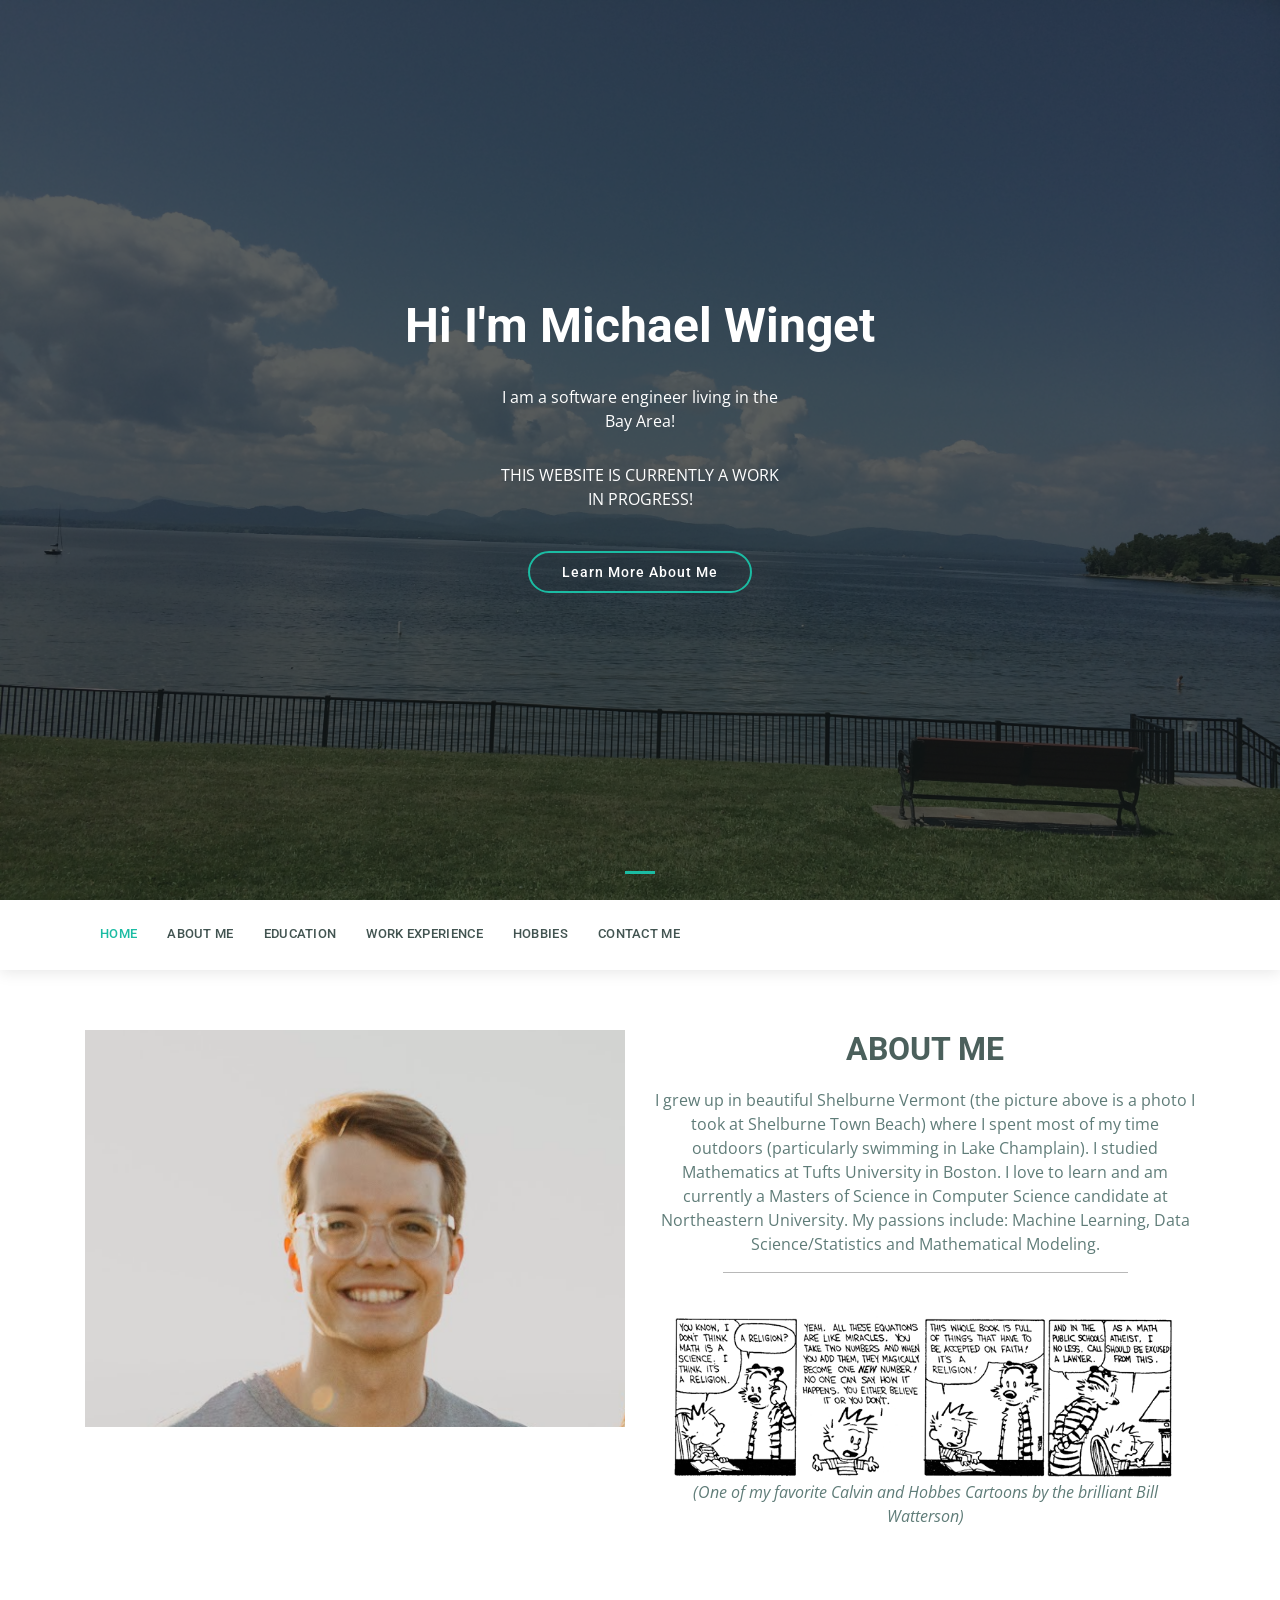
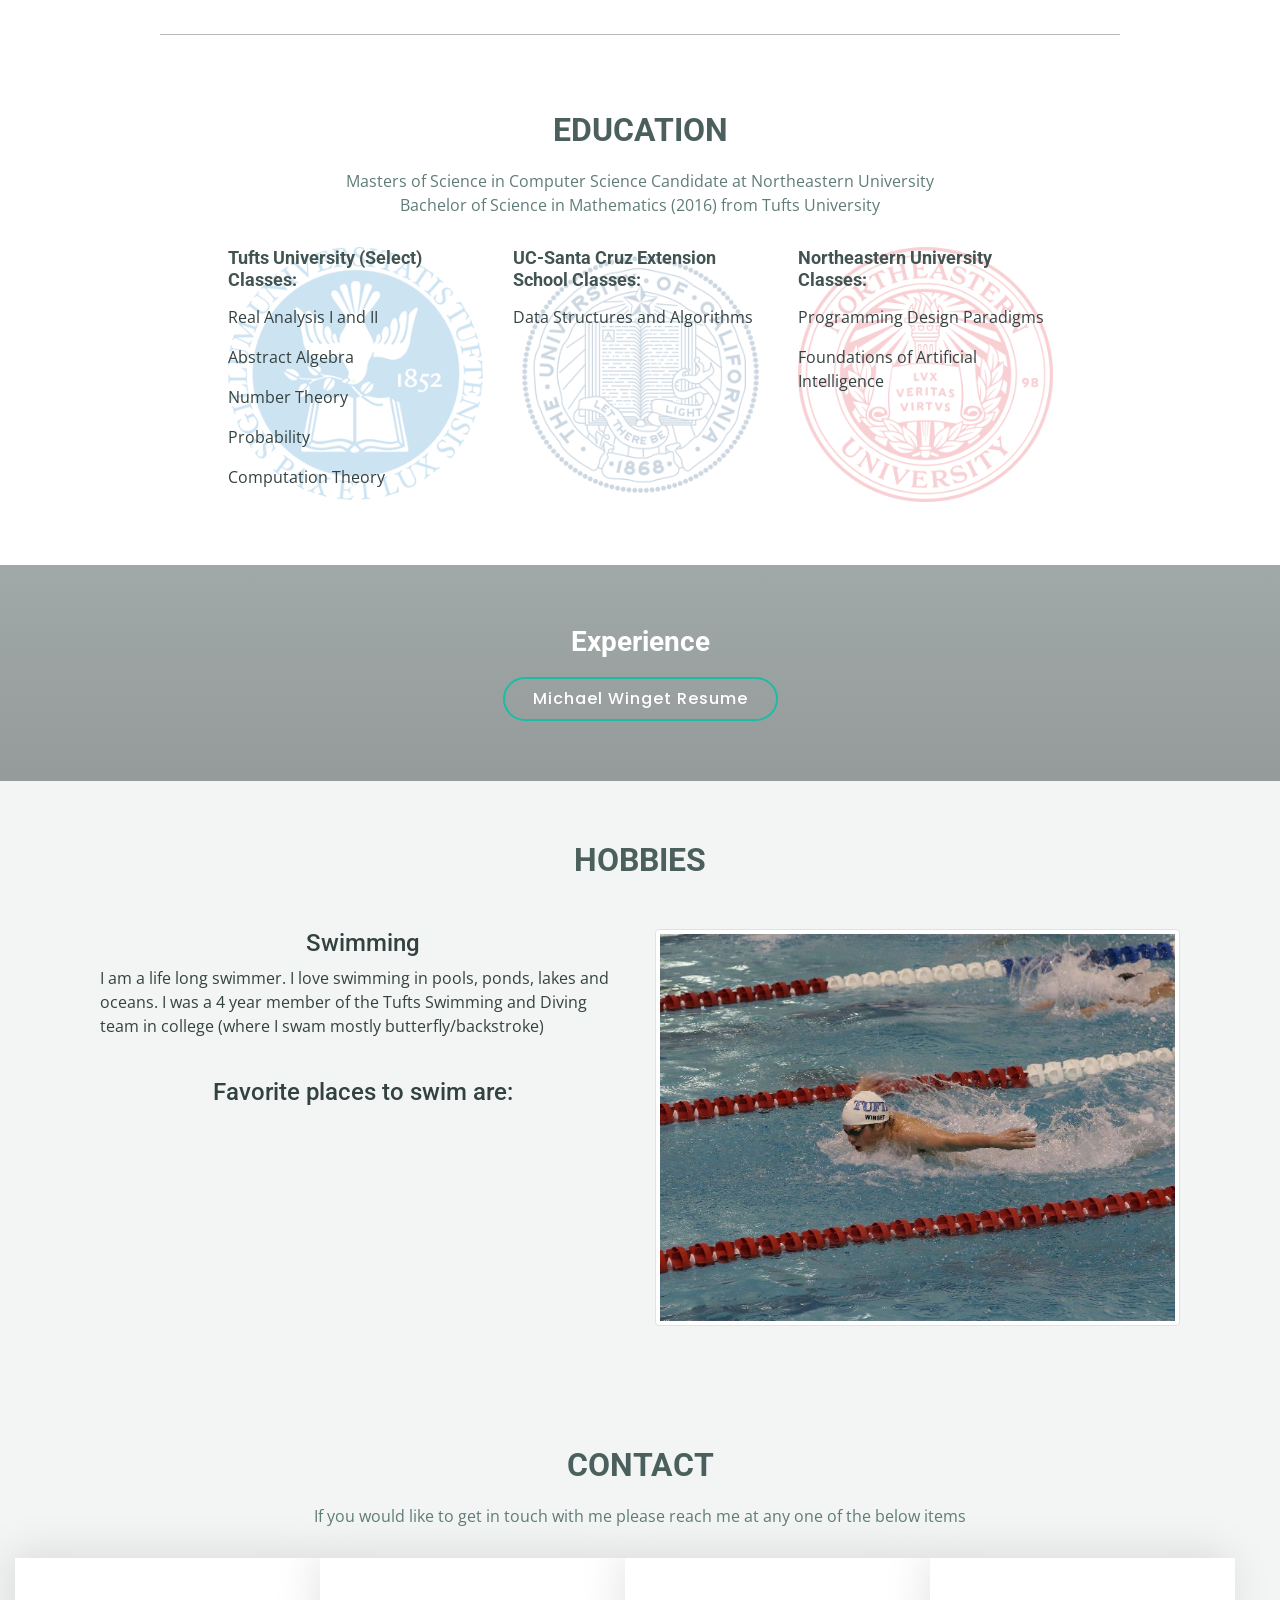
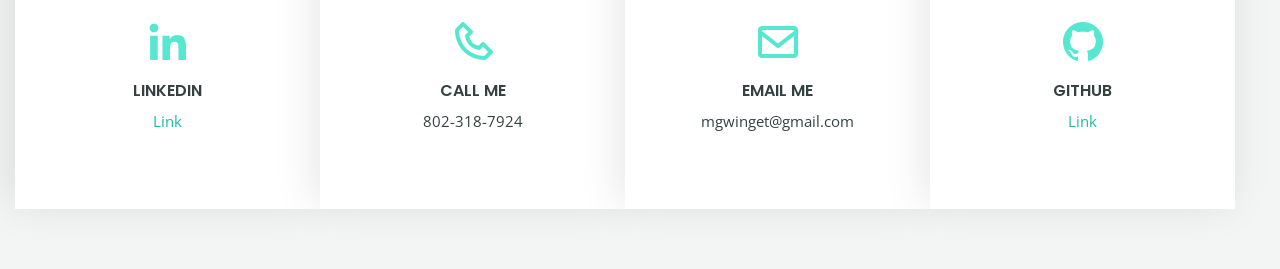
==== index.html @ 623bc8d6 "Updated the about me Deleted some skills and re-formatted" ====
<!DOCTYPE html>
<html lang="en">

<head>
  <meta charset="utf-8">
  <meta content="width=device-width, initial-scale=1.0" name="viewport">

  <title>Michael G Winget</title>
  <meta content="" name="descriptison">
  <meta content="" name="keywords">

  <!-- Favicons -->
  <link href="assets/img/favicon.png" rel="icon">
  <link href="assets/img/apple-touch-icon.png" rel="apple-touch-icon">

  <!-- Google Fonts -->
  <link href="https://fonts.googleapis.com/css?family=Open+Sans:300,300i,400,400i,600,600i,700,700i|Roboto:300,300i,400,400i,500,500i,700,700i|Poppins:300,300i,400,400i,500,500i,600,600i,700,700i" rel="stylesheet">

  <!-- Vendor CSS Files -->
  <link href="assets/vendor/bootstrap/css/bootstrap.min.css" rel="stylesheet">
  <link href="assets/vendor/icofont/icofont.min.css" rel="stylesheet">
  <link href="assets/vendor/boxicons/css/boxicons.min.css" rel="stylesheet">
  <link href="assets/vendor/animate.css/animate.min.css" rel="stylesheet">
  <link href="assets/vendor/owl.carousel/assets/owl.carousel.min.css" rel="stylesheet">
  <link href="assets/vendor/venobox/venobox.css" rel="stylesheet">

  <!-- Template Main CSS File -->
  <link href="assets/css/style.css" rel="stylesheet">

  <!-- =======================================================
  * Template Name: Shuffle - v2.2.0
  * Template URL: https://bootstrapmade.com/bootstrap-3-one-page-template-free-shuffle/
  * Author: BootstrapMade.com
  * License: https://bootstrapmade.com/license/
  ======================================================== -->
</head>

<body>

  <!-- ======= About Me Section ======= -->
  <section id="hero">
    <div class="hero-container">
      <div id="heroCarousel" class="carousel slide carousel-fade" data-ride="carousel">

        <ol class="carousel-indicators" id="hero-carousel-indicators"></ol>

        <div class="carousel-inner" role="listbox">

          <!-- Slide 1 -->
          <div class="carousel-item active">
            <div class="carousel-background"><img src="Photos/slide-1.jpeg" alt=""></div>
            <div class="carousel-container">
              <div class="carousel-content">
                <h2 class="animate__animated animate__fadeInDown">Hi I'm <span>Michael Winget</span></h2>
                <p class="animate__animated animate__fadeInUp">I am a software engineer living in the Bay Area!  </p>
                <p> THIS WEBSITE IS CURRENTLY A WORK IN PROGRESS!</p>
                <a href="#about" class="btn-get-started animate__animated animate__fadeInUp scrollto">Learn More About Me</a>
              </div>
            </div>
          </div>
        </div>

      </div>
    </div>
  </section><!-- End About Me section -->

  <!-- ======= Nav Bar Section ======= -->
  <header id="header">
    <div class="container d-flex">

      <nav class="nav-menu d-none d-lg-block">
        <ul>
          <li class="active"><a href="index.html">Home</a></li>
          <li><a href="#about">About Me</a></li>
          <li><a href="#services">Education</a></li>
          <li><a href="#experience">Work Experience</a></li> 
          <li><a href="#hobbies">Hobbies</a></li>
          <li><a href="#contact">Contact Me</a></li>

        </ul>
      </nav><!-- .nav-menu -->

    </div>
  </header><!-- End Header -->

  <main id="main">

    <!-- ======= About Us Section ======= -->
    <section id="about" class="about">
      <div class="container">

        <div class="row">
          
          <div class="col-lg-6">
            <img src="Photos/headshot.jpeg" class="img-fluid" alt="">
          </div>

          <div class="col-lg-6 section-title">
            <h2>About Me</h2>
            <p>I grew up in beautiful Shelburne Vermont (the picture above is a photo I took at Shelburne Town Beach) where I spent most of my time outdoors (particularly swimming in Lake Champlain).  I studied Mathematics at Tufts University in Boston. I love to learn and am currently a Masters of Science in Computer Science candidate at Northeastern University.  My passions include: Machine Learning, Data Science/Statistics and Mathematical Modeling. </p>

            <hr id="about-me-hr">
            <br>

            <div class="container" id="cartoon-math">
              <img src="Photos/Math-Cartoon.png" class="img-fluid" alt="">
              <p><i>(One of my favorite Calvin and Hobbes Cartoons by the brilliant Bill Watterson)</i></p>
            </div>

          </div>


        </div>

    </section><!-- End About Us Section -->

    <hr>

    <!-- ======= Education Section ======= -->
    <section id="services" class="services">
      <div class="container">

        <div class="section-title">
          <h2>Education</h2>
          <p>Masters of Science in Computer Science Candidate at Northeastern University</p>
          <p>Bachelor of Science in Mathematics (2016) from Tufts University</p>
        </div>

        <div class="row justify-content-center">

          <div class="col-md-6 col-lg-3 d-flex align-items-stretch mb-5 mb-lg-0">
            <div class="icon-box-tufts" >
              <div class= "icon-box-background-tufts"></div>
              <h4 class="title"><a href="">Tufts University (Select) Classes: </a></h4>
              <p class="tufts-class">Real Analysis I and II</p>
              <p class="tufts-class">Abstract Algebra</p>
              <p class="tufts-class">Number Theory</p>
              <p class="tufts-class">Probability</p>
              <p class="tufts-class">Computation Theory</p>
            </div>
          </div>

          <div class="col-md-6 col-lg-3 d-flex align-items-stretch mb-5 mb-lg-0">
            <div class="icon-box-ucsc">
                <div class= "icon-box-background-ucsc"></div>
                  <h4 class="title"><a href="">UC-Santa Cruz Extension School Classes: </a></h4>
                  <p class="NE-class">Data Structures and Algorithms</p>
              </div>
          </div>

          <div class="col-md-6 col-lg-3 d-flex align-items-stretch mb-5 mb-lg-0">
              <div class="icon-box-ne">
                  <div class= "icon-box-background-ne"></div>
                  <h4 class="title"><a href="">Northeastern University Classes: </a></h4>
                  <p class="NE-class"> Programming Design Paradigms </p>
                  <p class="NE-class"> Foundations of Artificial Intelligence </p>
              </div>
          </div>

        </div>

      </div>
    </section><!-- End Our Services Section -->

    <!-- ======= Work Section ======= -->
    <section class="cta" id="experience">
      <div class="container">

        <div class="text-center">
          <h3>Experience</h3>
          <a class="cta-btn" href="Michael Winget Resume June 2020.pdf" target="_blank"> Michael Winget Resume </a>
        </div>

      </div>
    </section><!-- End Cta Section -->

    <!-- ======= Hobbies Section Section ======= -->
    <section id="hobbies" class="hobbies section-bg">
      <div class="container">
        <div class="section-title">
          <h2>Hobbies</h2>
        </div>
        <div class="container">
          <div class="row">
              <div class="col-lg-6 info d-flex flex-column align-items-center">
                <h4>Swimming</h4>
                <p>I am a life long swimmer. I love swimming in pools, ponds, lakes and oceans.  I was a 4 year member of the Tufts Swimming and Diving team in college (where I swam mostly butterfly/backstroke)</p>

                <br>

                <h4>Favorite places to swim are: </h4>
                <div class="row" id="swim-locations">
                  
                </div>


              </div>
              <div class="col-lg-6 info d-flex flex-column align-items-center">
                <img src="Photos/Swimming-Photo.jpeg" class="img-thumbnail" id="swim-shot">
              </div>
          </div>    
         
          
        </div>
        
      </div>
      

    </section>

  

    <!-- ======= End Hobbies Section Section ======= -->


    <!-- ======= Contact Us Section ======= -->
    <section id="contact" class="contact section-bg">

      <div class="container">
        <div class="section-title">
          <h2>Contact</h2>
          <p>If you would like to get in touch with me please reach me at any one of the below items</p>
        </div>
      </div>

      <div class="container-fluid">

        <div class="row" >

          <div class="col-lg-6 d-flex align-items-center infos ">

              <div class="col-lg-6 info d-flex flex-column align-items-center">
                <i class="bx bxl-linkedin"></i>
                <h4>LinkedIn</h4>
                <p><a href="https://www.linkedin.com/in/michael-winget-020380155/" target="_blank">Link</a></p>
              </div>

              <div class="col-lg-6 info info-bg d-flex flex-column align-items-center">
                <i class="bx bx-phone"></i>
                <h4>Call Me</h4>
                <p>802-318-7924</p>
              </div>

              <div class="col-lg-6 info info-bg d-flex flex-column align-items-center">
                <i class="bx bx-envelope"></i>
                <h4>Email Me</h4>
                <p>mgwinget@gmail.com</p>
              </div>

              <div class="col-lg-6 info info-bg d-flex flex-column align-items-center">
                <i class="bx bxl-github"></i>
                <h4>Github</h4>
                <p><a href="https://github.com/mgwinget" target="_blank">Link</a></p>
              </div>

          </div>

        </div>

      </div>
    </section><!-- End Contact Us Section -->

  </main><!-- End #main -->


  <a href="#" class="back-to-top"><i class="icofont-simple-up"></i></a>

  <!-- Vendor JS Files -->
  <script src="assets/vendor/jquery/jquery.min.js"></script>
  <script src="assets/vendor/bootstrap/js/bootstrap.bundle.min.js"></script>
  <script src="assets/vendor/jquery.easing/jquery.easing.min.js"></script>
  <script src="assets/vendor/php-email-form/validate.js"></script>
  <script src="assets/vendor/jquery-sticky/jquery.sticky.js"></script>
  <script src="assets/vendor/waypoints/jquery.waypoints.min.js"></script>
  <script src="assets/vendor/counterup/counterup.min.js"></script>
  <script src="assets/vendor/isotope-layout/isotope.pkgd.min.js"></script>
  <script src="assets/vendor/owl.carousel/owl.carousel.min.js"></script>
  <script src="assets/vendor/venobox/venobox.min.js"></script>

  <!-- Template Main JS File -->
  <script src="assets/js/main.js"></script>

</body>

</html>
---- assets/css/style.css ----
/**
* Template Name: Shuffle - v2.2.0
* Template URL: https://bootstrapmade.com/bootstrap-3-one-page-template-free-shuffle/
* Author: BootstrapMade.com
* License: https://bootstrapmade.com/license/
*/

/*--------------------------------------------------------------
# General
--------------------------------------------------------------*/
body {
  font-family: "Open Sans", sans-serif;
  color: #334240;
}

a {
  color: #1bbca3;
}

a:hover {
  color: #2ae0c4;
  text-decoration: none;
}

h1, h2, h3, h4, h5, h6 {
  font-family: "Roboto", sans-serif;
}

hr{
  background: grey;
  width: 75%;
  opacity: .5;
}

.java-skill{
  word-break: break-all;
  white-space: normal;
}

/*--------------------------------------------------------------
# Back to top button
--------------------------------------------------------------*/
.back-to-top {
  position: fixed;
  display: none;
  width: 40px;
  height: 40px;
  border-radius: 3px;
  right: 15px;
  bottom: 15px;
  background: #1bbca3;
  color: #fff;
  transition: display 0.5s ease-in-out;
  z-index: 99999;
}

.back-to-top i {
  font-size: 24px;
  position: absolute;
  top: 8px;
  left: 8px;
}

.back-to-top:hover {
  color: #fff;
  background: #21dfc2;
  transition: background 0.2s ease-in-out;
}

/*--------------------------------------------------------------
# Header
--------------------------------------------------------------*/
#header {
  height: 70px;
  transition: all 0.5s;
  z-index: 997;
  transition: all 0.5s;
  padding: 10px 0;
  background: #fff;
  box-shadow: 0px 2px 15px rgba(0, 0, 0, 0.1);
}

#header .logo h1 {
  font-size: 28px;
  margin: 0;
  padding: 10px 0;
  line-height: 1;
  font-weight: 400;
}

#header .logo h1 a, #header .logo h1 a:hover {
  color: #425451;
  text-decoration: none;
  font-family: "Poppins", sans-serif;
  font-weight: 600;
}

#header .logo img {
  padding: 0;
  margin: 0;
  max-height: 40px;
}

/*--------------------------------------------------------------
# Navigation Menu
--------------------------------------------------------------*/
/* Desktop Navigation */
.nav-menu, .nav-menu * {
  margin: 0;
  padding: 0;
  list-style: none;
}

.nav-menu > ul > li {
  position: relative;
  white-space: nowrap;
  float: left;
}

.nav-menu a {
  display: block;
  position: relative;
  color: #425451;
  padding: 14px 15px;
  transition: 0.3s;
  font-size: 13px;
  font-weight: 500;
  font-family: "Roboto", sans-serif;
  text-transform: uppercase;
  letter-spacing: 0.3px;
}

.nav-menu a:hover, .nav-menu .active > a, .nav-menu li:hover > a {
  color: #1bbca3;
  text-decoration: none;
}

.nav-menu .drop-down ul {
  display: block;
  position: absolute;
  left: 0;
  top: calc(100% + 30px);
  z-index: 99;
  opacity: 0;
  visibility: hidden;
  padding: 10px 0;
  background: #fff;
  box-shadow: 0px 0px 30px rgba(127, 137, 161, 0.25);
  transition: ease all 0.3s;
}

.nav-menu .drop-down:hover > ul {
  opacity: 1;
  top: 100%;
  visibility: visible;
}

.nav-menu .drop-down li {
  min-width: 180px;
  position: relative;
}

.nav-menu .drop-down ul a {
  padding: 10px 20px;
  font-size: 13px;
  font-weight: 500;
  text-transform: none;
  color: #08362f;
}

.nav-menu .drop-down ul a:hover, .nav-menu .drop-down ul .active > a, .nav-menu .drop-down ul li:hover > a {
  color: #1bbca3;
}

.nav-menu .drop-down > a:after {
  content: "\ea99";
  font-family: IcoFont;
  padding-left: 5px;
}

.nav-menu .drop-down .drop-down ul {
  top: 0;
  left: calc(100% - 30px);
}

.nav-menu .drop-down .drop-down:hover > ul {
  opacity: 1;
  top: 0;
  left: 100%;
}

.nav-menu .drop-down .drop-down > a {
  padding-right: 35px;
}

.nav-menu .drop-down .drop-down > a:after {
  content: "\eaa0";
  font-family: IcoFont;
  position: absolute;
  right: 15px;
}

@media (max-width: 1366px) {
  .nav-menu .drop-down .drop-down ul {
    left: -90%;
  }
  .nav-menu .drop-down .drop-down:hover > ul {
    left: -100%;
  }
  .nav-menu .drop-down .drop-down > a:after {
    content: "\ea9d";
  }
}

/* Mobile Navigation */
.mobile-nav {
  position: fixed;
  top: 0;
  bottom: 0;
  z-index: 9999;
  overflow-y: auto;
  left: -260px;
  width: 260px;
  padding-top: 18px;
  background: rgba(43, 56, 54, 0.7);
  transition: 0.4s;
}

.mobile-nav * {
  margin: 0;
  padding: 0;
  list-style: none;
}

.mobile-nav a {
  display: block;
  position: relative;
  color: #fff;
  padding: 10px 20px;
  font-weight: 500;
  transition: ease-in-out 0.3s;
}

.mobile-nav a:hover, .mobile-nav .active > a, .mobile-nav li:hover > a {
  color: #56e7d0;
  text-decoration: none;
}

.mobile-nav .drop-down > a:after {
  content: "\ea99";
  font-family: IcoFont;
  padding-left: 10px;
  position: absolute;
  right: 15px;
}

.mobile-nav .active.drop-down > a:after {
  content: "\eaa0";
}

.mobile-nav .drop-down > a {
  padding-right: 35px;
}

.mobile-nav .drop-down ul {
  display: none;
  overflow: hidden;
}

.mobile-nav .drop-down li {
  padding-left: 20px;
}

.mobile-nav-toggle {
  position: fixed;
  top: 20px;
  right: 15px;
  z-index: 9998;
  border: 0;
  background: none;
  font-size: 24px;
  transition: all 0.4s;
  outline: none !important;
  line-height: 1;
  cursor: pointer;
  text-align: right;
}

.mobile-nav-toggle i {
  color: #1bbca3;
}

.mobile-nav-overly {
  width: 100%;
  height: 100%;
  z-index: 9997;
  top: 0;
  left: 0;
  position: fixed;
  background: rgba(21, 27, 26, 0.8);
  overflow: hidden;
  display: none;
}

.mobile-nav-active {
  overflow: hidden;
}

.mobile-nav-active .mobile-nav {
  left: 0;
}

.mobile-nav-active .mobile-nav-toggle i {
  color: #fff;
}

/*--------------------------------------------------------------
# Hero Section
--------------------------------------------------------------*/
#hero {
  width: 100%;
  height: 100vh;
  background-color: rgba(21, 27, 26, 0.7);
  overflow: hidden;
  padding: 0;
}

#hero .carousel-item {
  width: 100%;
  height: 100vh;
  background-size: cover;
  background-position: center;
  background-repeat: no-repeat;
}

#hero .carousel-item::before {
  content: '';
  background-color: rgba(21, 27, 26, 0.7);
  position: absolute;
  height: 100vh;
  width: 100%;
  top: 0;
  right: 0;
  left: 0;
  bottom: 0;
}

#hero .carousel-container {
  display: flex;
  justify-content: center;
  align-items: center;
  position: absolute;
  bottom: 0;
  top: 0;
  left: 0;
  right: 0;
}

#hero .carousel-content {
  text-align: center;
}

#hero h2 {
  color: #fff;
  margin-bottom: 30px;
  font-size: 48px;
  font-weight: 700;
}

#hero p {
  width: 80%;
  -webkit-animation-delay: 0.4s;
  animation-delay: 0.4s;
  margin: 0 auto 30px auto;
  color: #fff;
}

#hero .carousel-inner .carousel-item {
  transition-property: opacity;
  background-position: center top;
}

#hero .carousel-inner .carousel-item,
#hero .carousel-inner .active.carousel-item-left,
#hero .carousel-inner .active.carousel-item-right {
  opacity: 0;
}

#hero .carousel-inner .active,
#hero .carousel-inner .carousel-item-next.carousel-item-left,
#hero .carousel-inner .carousel-item-prev.carousel-item-right {
  opacity: 1;
  transition: 0.5s;
}

#hero .carousel-inner .carousel-item-next,
#hero .carousel-inner .carousel-item-prev,
#hero .carousel-inner .active.carousel-item-left,
#hero .carousel-inner .active.carousel-item-right {
  left: 0;
  transform: translate3d(0, 0, 0);
}

#hero .carousel-control-prev, #hero .carousel-control-next {
  width: 10%;
}

#hero .carousel-control-next-icon, #hero .carousel-control-prev-icon {
  background: none;
  font-size: 48px;
  line-height: 1;
  width: auto;
  height: auto;
}

#hero .carousel-indicators li {
  cursor: pointer;
  opacity: 1;
}

#hero .carousel-indicators .active {
  background-color: #1bbca3;
}

#hero .btn-get-started {
  font-family: "Roboto", sans-serif;
  font-weight: 500;
  font-size: 14px;
  letter-spacing: 1px;
  display: inline-block;
  padding: 12px 32px;
  border-radius: 50px;
  transition: 0.5s;
  line-height: 1;
  margin: 10px;
  color: #fff;
  -webkit-animation-delay: 0.8s;
  animation-delay: 0.8s;
  border: 2px solid #1bbca3;
}

#hero .btn-get-started:hover {
  background: #1bbca3;
  color: #fff;
  text-decoration: none;
}

@media (max-width: 768px) {
  #hero h2 {
    font-size: 28px;
  }
}

@media (min-width: 1024px) {
  #hero p {
    width: 60%;
  }
  #hero .carousel-control-prev, #hero .carousel-control-next {
    width: 5%;
  }
}

/*--------------------------------------------------------------
# Sections General
--------------------------------------------------------------*/
section {
  padding: 60px 0;
}

.section-bg {
  background-color: #f2f5f4;
}

.section-title {
  text-align: center;
  padding-bottom: 30px;
}

.section-title h2 {
  font-size: 32px;
  font-weight: 700;
  text-transform: uppercase;
  margin-bottom: 20px;
  padding-bottom: 0;
  color: #4b605c;
}

.section-title p {
  margin-bottom: 0;
  color: #5f7c78;
}


/*--------------------------------------------------------------
# About Me
--------------------------------------------------------------*/
.about .content h3 {
  font-weight: 500;
  font-size: 24px;
  color: #58716d;
  font-family: "Poppins", sans-serif;
}

.about .content ul {
  list-style: none;
  padding: 0;
}

.about .content ul li {
  padding-bottom: 10px;
}

.about .content ul i {
  font-size: 20px;
  padding-right: 4px;
  color: #1bbca3;
}

.about .content p:last-child {
  margin-bottom: 0;
}

.about .progress {
  height: 50px;
  display: block;
  background: none;
}

.about .progress .skill {
  padding: 10px 0;
  margin: 0 0 6px 0;
  text-transform: uppercase;
  display: block;
  font-weight: 600;
  font-family: "Poppins", sans-serif;
  color: #58716d;
}

.about .progress .skill .val {
  float: right;
  font-style: normal;
}

.about .progress-bar-wrap {
  background: #e6eceb;
}

.about .progress-bar {
  width: 1px;
  height: 10px;
  transition: .9s;
  background-color: #1bbca3;
}

.about .cartoon-math{
  background: blue;
}



/*--------------------------------------------------------------
# Counts
--------------------------------------------------------------*/
.counts .count-box {
  box-shadow: -10px -5px 40px 0 rgba(0, 0, 0, 0.1);
  padding: 30px;
  width: 100%;
  background: #fff;
}

.counts .count-box i {
  display: block;
  font-size: 30px;
  color: #1bbca3;
  float: left;
}

.counts .count-box span {
  font-size: 42px;
  line-height: 24px;
  display: block;
  font-weight: 700;
  color: #58716d;
  margin-left: 50px;
}

.counts .count-box p {
  padding: 30px 0 0 0;
  margin: 0;
  font-family: "Roboto", sans-serif;
  font-size: 14px;
}

.counts .count-box a {
  font-weight: 600;
  display: block;
  margin-top: 20px;
  color: #7c9995;
  font-size: 15px;
  font-family: "Poppins", sans-serif;
  transition: ease-in-out 0.3s;
}

.counts .count-box a:hover {
  color: #a7bbb8;
}

/*--------------------------------------------------------------
# Education Section
--------------------------------------------------------------*/
.services .icon-box {
  padding: 30px;
  position: relative;
  overflow: hidden;
  background: #fff;
  box-shadow: 0 0 29px 0 rgba(68, 88, 144, 0.12);
  transition: all 0.3s ease-in-out;
  border-radius: 8px;
  z-index: 1;
  text-align: left;
}


.services .icon-box::before {
  content: '';
  position: absolute;
  background: #aff4e9;
  right: -60px;
  top: -40px;
  width: 100px;
  height: 100px;
  border-radius: 50px;
  transition: all 0.3s;
  z-index: -1;
}

.services .icon-box:hover::before {
  background: #1bbca3;
  right: 0;
  top: 0;
  width: 100%;
  height: 100%;
  border-radius: 0px;
}


.services .icon {
  margin: 0 auto 20px auto;
  padding-top: 10px;
  display: inline-block;
  text-align: center;
  border-radius: 50%;
  width: 60px;
  height: 60px;
  transition: all 0.3s ease-in-out;
}


.icon-box-ne{
  position: relative;;
  z-index: -1;
}


.icon-box-ne .icon-box-background-ne{
  position: absolute;
  z-index: -1;
  top: 0;
  bottom: 0;
  left: 0;
  right: 0;
  background: url("../../Photos/Northeastern-Logo.png");
  background-repeat: no-repeat;
  background-size: contain;
  opacity: .2;
  height: 100%;
  width: 100%;
}

.icon-box-ucsc{
  position: relative;;
  z-index: -1;
}


.icon-box-ucsc .icon-box-background-ucsc{
  position: absolute;
  z-index: -1;
  top: 0;
  bottom: 0;
  left: 0;
  right: 0;
  background: url("../../Photos/UCSC-Logo.png");
  background-repeat: no-repeat;
  background-size: contain;
  opacity: .2;
  height: 100%;
  width: 100%;
}

.icon-box-tufts{
  position: relative;;
  z-index: -1;
}


.icon-box-tufts .icon-box-background-tufts{
  margin: 0 auto 20px auto;
  padding-top: 10px;
  position: absolute;
  z-index: -1;
  top: 0;
  bottom: 0;
  left: 0;
  right: 0;
  background: url("../../Photos/Tufts-Logo.png");
  background-repeat: no-repeat;
  background-size: contain;
  opacity: .2;
  height: 100%;
  width: 100%;
}


.services .icon i {
  font-size: 36px;
  line-height: 1;
  color: #fff;
}

.services .title {
  font-weight: 700;
  margin-bottom: 15px;
  font-size: 18px;
}

.services .title a {
  color: #425451;
}

.services .description {
  font-size: 15px;
  line-height: 28px;
  margin-bottom: 0;
}

.services .icon-box:hover .title a, .services .icon-box:hover .description {
  color: #fff;
}

.services .icon-box:hover .icon {
  background: #fff;
}

.services .icon-box:hover .icon i {
  color: #1bbca3;
}

/*--------------------------------------------------------------
# Cta
--------------------------------------------------------------*/
.cta {
  background: linear-gradient(rgba(66, 84, 81, 0.5), rgba(43, 56, 54, 0.5)), url("../../Photos/Landscape.jpeg") fixed center center;
  background-size: cover;
  padding: 60px 0;
}

.cta h3 {
  color: #fff;
  font-size: 28px;
  font-weight: 700;
}

.cta p {
  color: #fff;
}

.cta .cta-btn {
  font-family: "Poppins", sans-serif;
  font-weight: 500;
  font-size: 16px;
  letter-spacing: 1px;
  display: inline-block;
  padding: 8px 28px;
  border-radius: 25px;
  transition: 0.5s;
  margin-top: 10px;
  border: 2px solid #1bbca3;
  color: #fff;
}

.cta .cta-btn:hover {
  background: #1bbca3;
  border: 2px solid #1bbca3;
}

/*--------------------------------------------------------------
# More Services
--------------------------------------------------------------*/
.more-services img {
  border-radius: 0;
}

.more-services .card {
  border: 0;
  text-align: center;
}

.more-services .card-body {
  -moz-text-align-last: center;
  text-align-last: center;
}

.more-services .card-title a {
  font-weight: 600;
  font-size: 18px;
  color: #334240;
  transition: ease-in-out 0.3s;
}

.more-services .card-title a:hover {
  color: #1bbca3;
}

.more-services .btn {
  border-radius: 50px;
  padding: 4px 30px 6px 30px;
  border: 2px solid #1bbca3;
}

.more-services .btn:hover {
  color: #fff;
  background: #1bbca3;
}

/*--------------------------------------------------------------
# Info Box
--------------------------------------------------------------*/
.info-box .content {
  padding: 60px 100px 0 100px;
}

.info-box .content h3 {
  font-weight: 400;
  font-size: 34px;
}

.info-box .content h4 {
  font-size: 20px;
  font-weight: 700;
  margin-top: 5px;
}

.info-box .content p {
  font-size: 15px;
  color: #6b8a86;
}

.info-box .img {
  background-size: cover;
  background-repeat: no-repeat;
  background-position: center center;
  min-height: 400px;
}

.info-box .accordion-list {
  padding: 0 100px 60px 100px;
}

.info-box .accordion-list ul {
  padding: 0;
  list-style: none;
}

.info-box .accordion-list li + li {
  margin-top: 15px;
}

.info-box .accordion-list li {
  padding: 20px;
  background: #f2f5f4;
  border-radius: 5px;
}

.info-box .accordion-list a {
  display: block;
  position: relative;
  font-family: "Poppins", sans-serif;
  font-size: 16px;
  line-height: 24px;
  font-weight: 500;
  padding-right: 30px;
  outline: none;
  transition: ease-in-out 0.3s;
}

.info-box .accordion-list a:hover {
  color: #1bbca3;
}

.info-box .accordion-list span {
  color: #e83e8c;
  font-weight: 600;
  font-size: 18px;
  padding-right: 10px;
}

.info-box .accordion-list i {
  font-size: 24px;
  position: absolute;
  right: 0;
  top: 0;
}

.info-box .accordion-list p {
  margin-bottom: 0;
  padding: 10px 0 0 0;
}

.info-box .accordion-list .icon-show {
  display: none;
}

.info-box .accordion-list a.collapsed {
  color: #343a40;
}

.info-box .accordion-list a.collapsed:hover {
  color: #1bbca3;
}

.info-box .accordion-list a.collapsed .icon-show {
  display: inline-block;
}

.info-box .accordion-list a.collapsed .icon-close {
  display: none;
}

@media (max-width: 1024px) {
  .info-box .content, .info-box .accordion-list {
    padding-left: 0;
    padding-right: 0;
  }
}

@media (max-width: 992px) {
  .info-box {
    /* img {
      padding-top: 30px;
    } */
  }
  .info-box .content {
    padding-top: 30px;
  }
  .info-box .accordion-list {
    padding-bottom: 30px;
  }
}

/*--------------------------------------------------------------
# Our Portfolio
--------------------------------------------------------------*/
.portfolio .portfolio-item {
  margin-bottom: 30px;
}

.portfolio #portfolio-flters {
  padding: 0;
  margin: 0 auto 35px auto;
  list-style: none;
  text-align: center;
  background: #fff;
  border-radius: 50px;
  padding: 2px 15px;
}

.portfolio #portfolio-flters li {
  cursor: pointer;
  display: inline-block;
  padding: 10px 15px 8px 15px;
  font-size: 14px;
  font-weight: 600;
  line-height: 1;
  text-transform: uppercase;
  color: #334240;
  margin-bottom: 5px;
  transition: all 0.3s ease-in-out;
}

.portfolio #portfolio-flters li:hover, .portfolio #portfolio-flters li.filter-active {
  color: #1bbca3;
}

.portfolio #portfolio-flters li:last-child {
  margin-right: 0;
}

.portfolio .portfolio-wrap {
  transition: 0.3s;
  position: relative;
  overflow: hidden;
  z-index: 1;
}

.portfolio .portfolio-wrap::before {
  content: "";
  background: rgba(88, 113, 109, 0.6);
  position: absolute;
  left: 30px;
  right: 30px;
  top: 30px;
  bottom: 30px;
  transition: all ease-in-out 0.3s;
  z-index: 2;
  opacity: 0;
}

.portfolio .portfolio-wrap .portfolio-info {
  opacity: 0;
  position: absolute;
  top: 10%;
  left: 0;
  right: 0;
  text-align: center;
  z-index: 3;
  transition: all ease-in-out 0.3s;
}

.portfolio .portfolio-wrap .portfolio-info h4 {
  font-size: 20px;
  color: #fff;
  font-weight: 600;
}

.portfolio .portfolio-wrap .portfolio-info p {
  color: #ffffff;
  font-size: 14px;
  text-transform: uppercase;
}

.portfolio .portfolio-wrap .portfolio-links {
  opacity: 0;
  left: 0;
  right: 0;
  bottom: 10%;
  text-align: center;
  z-index: 3;
  position: absolute;
  transition: all ease-in-out 0.3s;
}

.portfolio .portfolio-wrap .portfolio-links a {
  color: #fff;
  margin: 0 2px;
  font-size: 28px;
  display: inline-block;
  transition: 0.3s;
}

.portfolio .portfolio-wrap .portfolio-links a:hover {
  color: #56e7d0;
}

.portfolio .portfolio-wrap:hover::before {
  top: 0;
  left: 0;
  right: 0;
  bottom: 0;
  opacity: 1;
}

.portfolio .portfolio-wrap:hover .portfolio-info {
  opacity: 1;
  top: calc(50% - 48px);
}

.portfolio .portfolio-wrap:hover .portfolio-links {
  opacity: 1;
  bottom: calc(50% - 50px);
}

/*--------------------------------------------------------------
# Portfolio Details
--------------------------------------------------------------*/
.portfolio-details {
  padding-top: 30px;
}

.portfolio-details .portfolio-details-container {
  position: relative;
}

.portfolio-details .portfolio-details-carousel {
  position: relative;
  z-index: 1;
}

.portfolio-details .portfolio-details-carousel .owl-nav, .portfolio-details .portfolio-details-carousel .owl-dots {
  margin-top: 5px;
  text-align: left;
}

.portfolio-details .portfolio-details-carousel .owl-dot {
  display: inline-block;
  margin: 0 10px 0 0;
  width: 12px;
  height: 12px;
  border-radius: 50%;
  background-color: #ddd !important;
}

.portfolio-details .portfolio-details-carousel .owl-dot.active {
  background-color: #1bbca3 !important;
}

.portfolio-details .portfolio-info {
  padding: 30px;
  position: absolute;
  right: 0;
  bottom: -70px;
  background: #fff;
  box-shadow: 0px 2px 15px rgba(0, 0, 0, 0.1);
  z-index: 2;
}

.portfolio-details .portfolio-info h3 {
  font-size: 22px;
  font-weight: 700;
  margin-bottom: 20px;
  padding-bottom: 20px;
  border-bottom: 1px solid #eee;
}

.portfolio-details .portfolio-info ul {
  list-style: none;
  padding: 0;
  font-size: 15px;
}

.portfolio-details .portfolio-info ul li + li {
  margin-top: 10px;
}

.portfolio-details .portfolio-description {
  padding-top: 50px;
}

.portfolio-details .portfolio-description h2 {
  width: 50%;
  font-size: 26px;
  font-weight: 700;
  margin-bottom: 20px;
}

.portfolio-details .portfolio-description p {
  padding: 0 0 0 0;
}

@media (max-width: 768px) {
  .portfolio-details .portfolio-description h2 {
    width: 100%;
  }
  .portfolio-details .portfolio-info {
    position: static;
    margin-top: 30px;
  }
}


/*--------------------------------------------------------------
# Hobbies Section
--------------------------------------------------------------*/





/*--------------------------------------------------------------
# Contact Us
--------------------------------------------------------------*/
.contact .infos {
  position: relative;
  z-index: 2;
}

.contact .info {
  padding: 60px;
  background: #fff;
  color: #334240;
  text-align: center;
  box-shadow: -5px -5px 40px 0 rgba(0, 0, 0, 0.1);
}

.contact .info i {
  font-size: 48px;
  color: #56e7d0;
  margin-bottom: 15px;
}

.contact .info h4 {
  padding: 0;
  margin: 0 0 10px 0;
  font-size: 16px;
  font-weight: 600;
  text-transform: uppercase;
  font-family: "Poppins", sans-serif;
}

.contact .info p {
  font-size: 15px;
}

.contact .info-bg {
  background: white;
}

.contact .contact-form-wrap {
  box-shadow: 10px -5px 40px 0 rgba(0, 0, 0, 0.1);
  background: #fff;
  position: relative;
  z-index: 1;
  padding: 30px;
}

.contact .php-email-form {
  width: 100%;
}

.contact .php-email-form .validate {
  display: none;
  color: red;
  margin: 0;
  font-weight: 400;
  font-size: 13px;
}

.contact .php-email-form .error-message {
  display: none;
  color: #fff;
  background: #ed3c0d;
  text-align: left;
  padding: 15px;
  font-weight: 600;
}

.contact .php-email-form .error-message br + br {
  margin-top: 25px;
}

.contact .php-email-form .sent-message {
  display: none;
  color: #fff;
  background: #18d26e;
  text-align: center;
  padding: 15px;
  font-weight: 600;
}

.contact .php-email-form .loading {
  display: none;
  background: #fff;
  text-align: center;
  padding: 15px;
}

.contact .php-email-form .loading:before {
  content: "";
  display: inline-block;
  border-radius: 50%;
  width: 24px;
  height: 24px;
  margin: 0 10px -6px 0;
  border: 3px solid #18d26e;
  border-top-color: #eee;
  -webkit-animation: animate-loading 1s linear infinite;
  animation: animate-loading 1s linear infinite;
}

.contact .php-email-form label {
  font-family: "Poppins", sans-serif;
  margin-bottom: 5px;
  color: #5f7c78;
}

.contact .php-email-form input, .contact .php-email-form textarea {
  border-radius: 0;
  box-shadow: none;
  font-size: 14px;
}

.contact .php-email-form input::focus, .contact .php-email-form textarea::focus {
  background-color: #1bbca3;
}

.contact .php-email-form input {
  padding: 20px 15px;
}

.contact .php-email-form textarea {
  padding: 12px 15px;
}

.contact .php-email-form button[type="submit"] {
  background: #fff;
  border: 2px solid #1bbca3;
  padding: 10px 24px;
  color: #1bbca3;
  transition: 0.4s;
}

.contact .php-email-form button[type="submit"]:hover {
  background: #1bbca3;
  color: #fff;
}

@media (max-width: 1024px) {
  .contact .info {
    padding: 30px;
  }
}

@media (max-width: 768px) {
  .contact .php-email-form {
    padding: 15px 0 0 0;
  }
}

@-webkit-keyframes animate-loading {
  0% {
    transform: rotate(0deg);
  }
  100% {
    transform: rotate(360deg);
  }
}

@keyframes animate-loading {
  0% {
    transform: rotate(0deg);
  }
  100% {
    transform: rotate(360deg);
  }
}

/*--------------------------------------------------------------
# Footer
--------------------------------------------------------------*/
#footer {
  background: #344341;
  padding: 0 0 30px 0;
  color: #fff;
  font-size: 14px;
}

#footer .footer-top {
  background: #3d4f4c;
  border-bottom: 1px solid #4d635f;
  padding: 60px 0 30px 0;
}

#footer .footer-top .footer-info {
  margin-bottom: 30px;
}

#footer .footer-top .footer-info h3 {
  font-size: 24px;
  margin: 0 0 20px 0;
  padding: 2px 0 2px 0;
  line-height: 1;
  font-weight: 700;
}

#footer .footer-top .footer-info p {
  font-size: 14px;
  line-height: 24px;
  margin-bottom: 0;
  font-family: "Roboto", sans-serif;
  color: #fff;
}

#footer .footer-top .social-links a {
  font-size: 18px;
  display: inline-block;
  background: #58716d;
  color: #fff;
  line-height: 1;
  padding: 8px 0;
  margin-right: 4px;
  border-radius: 50%;
  text-align: center;
  width: 36px;
  height: 36px;
  transition: 0.3s;
}

#footer .footer-top .social-links a:hover {
  background: #1bbca3;
  color: #fff;
  text-decoration: none;
}

#footer .footer-top h4 {
  font-size: 16px;
  font-weight: 600;
  color: #fff;
  position: relative;
  padding-bottom: 12px;
}

#footer .footer-top .footer-links {
  margin-bottom: 30px;
}

#footer .footer-top .footer-links ul {
  list-style: none;
  padding: 0;
  margin: 0;
}

#footer .footer-top .footer-links ul i {
  padding-right: 2px;
  color: #56e7d0;
  font-size: 18px;
  line-height: 1;
}

#footer .footer-top .footer-links ul li {
  padding: 10px 0;
  display: flex;
  align-items: center;
}

#footer .footer-top .footer-links ul li:first-child {
  padding-top: 0;
}

#footer .footer-top .footer-links ul a {
  color: #fff;
  transition: 0.3s;
  display: inline-block;
  line-height: 1;
}

#footer .footer-top .footer-links ul a:hover {
  color: #40e4ca;
}

#footer .footer-top .footer-newsletter form {
  margin-top: 30px;
  background: #fff;
  padding: 6px 10px;
  position: relative;
  border-radius: 4;
}

#footer .footer-top .footer-newsletter form input[type="email"] {
  border: 0;
  padding: 4px;
  width: calc(100% - 110px);
}

#footer .footer-top .footer-newsletter form input[type="submit"] {
  position: absolute;
  top: 0;
  right: 0;
  bottom: 0;
  border: 0;
  background: none;
  font-size: 16px;
  padding: 0 20px;
  background: #1bbca3;
  color: #fff;
  transition: 0.3s;
  border-radius: 4;
}

#footer .footer-top .footer-newsletter form input[type="submit"]:hover {
  background: #158f7c;
}

#footer .copyright {
  text-align: center;
  padding-top: 30px;
}

#footer .credits {
  padding-top: 10px;
  text-align: center;
  font-size: 13px;
  color: #fff;
}
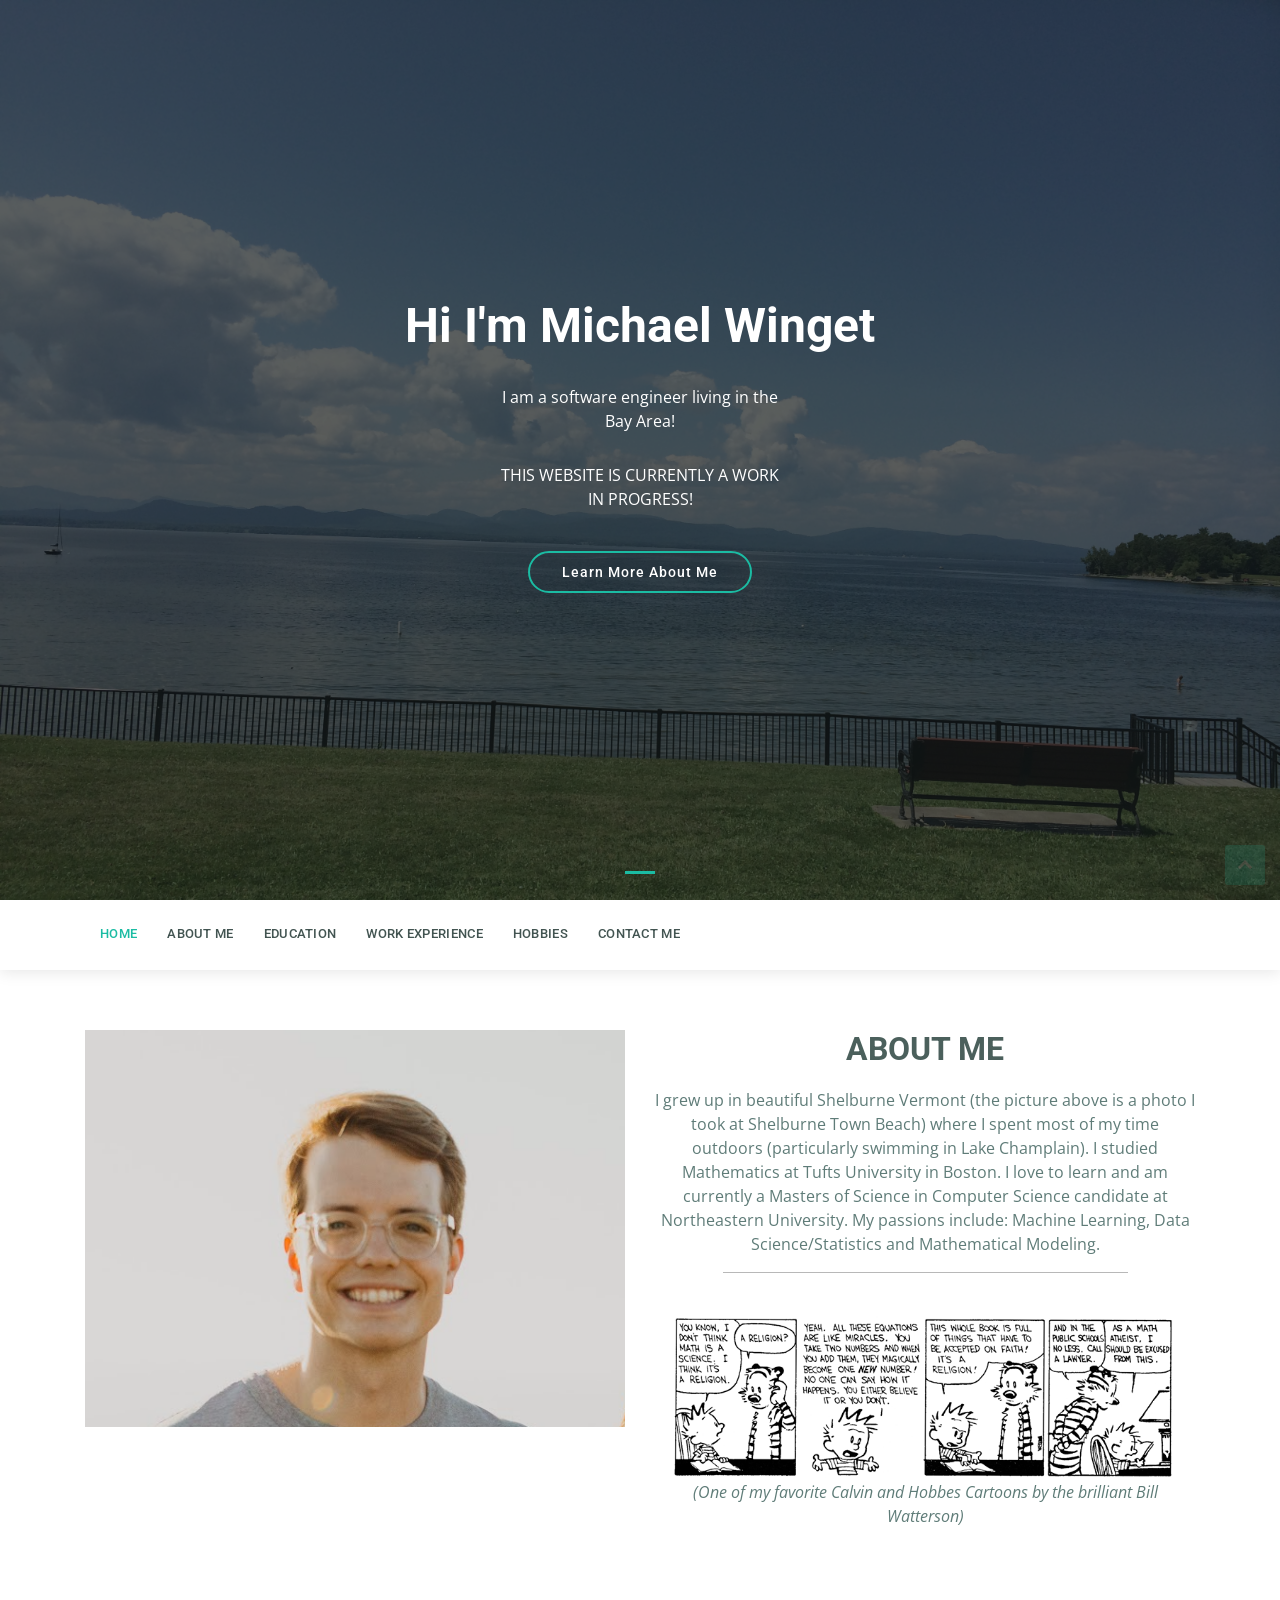
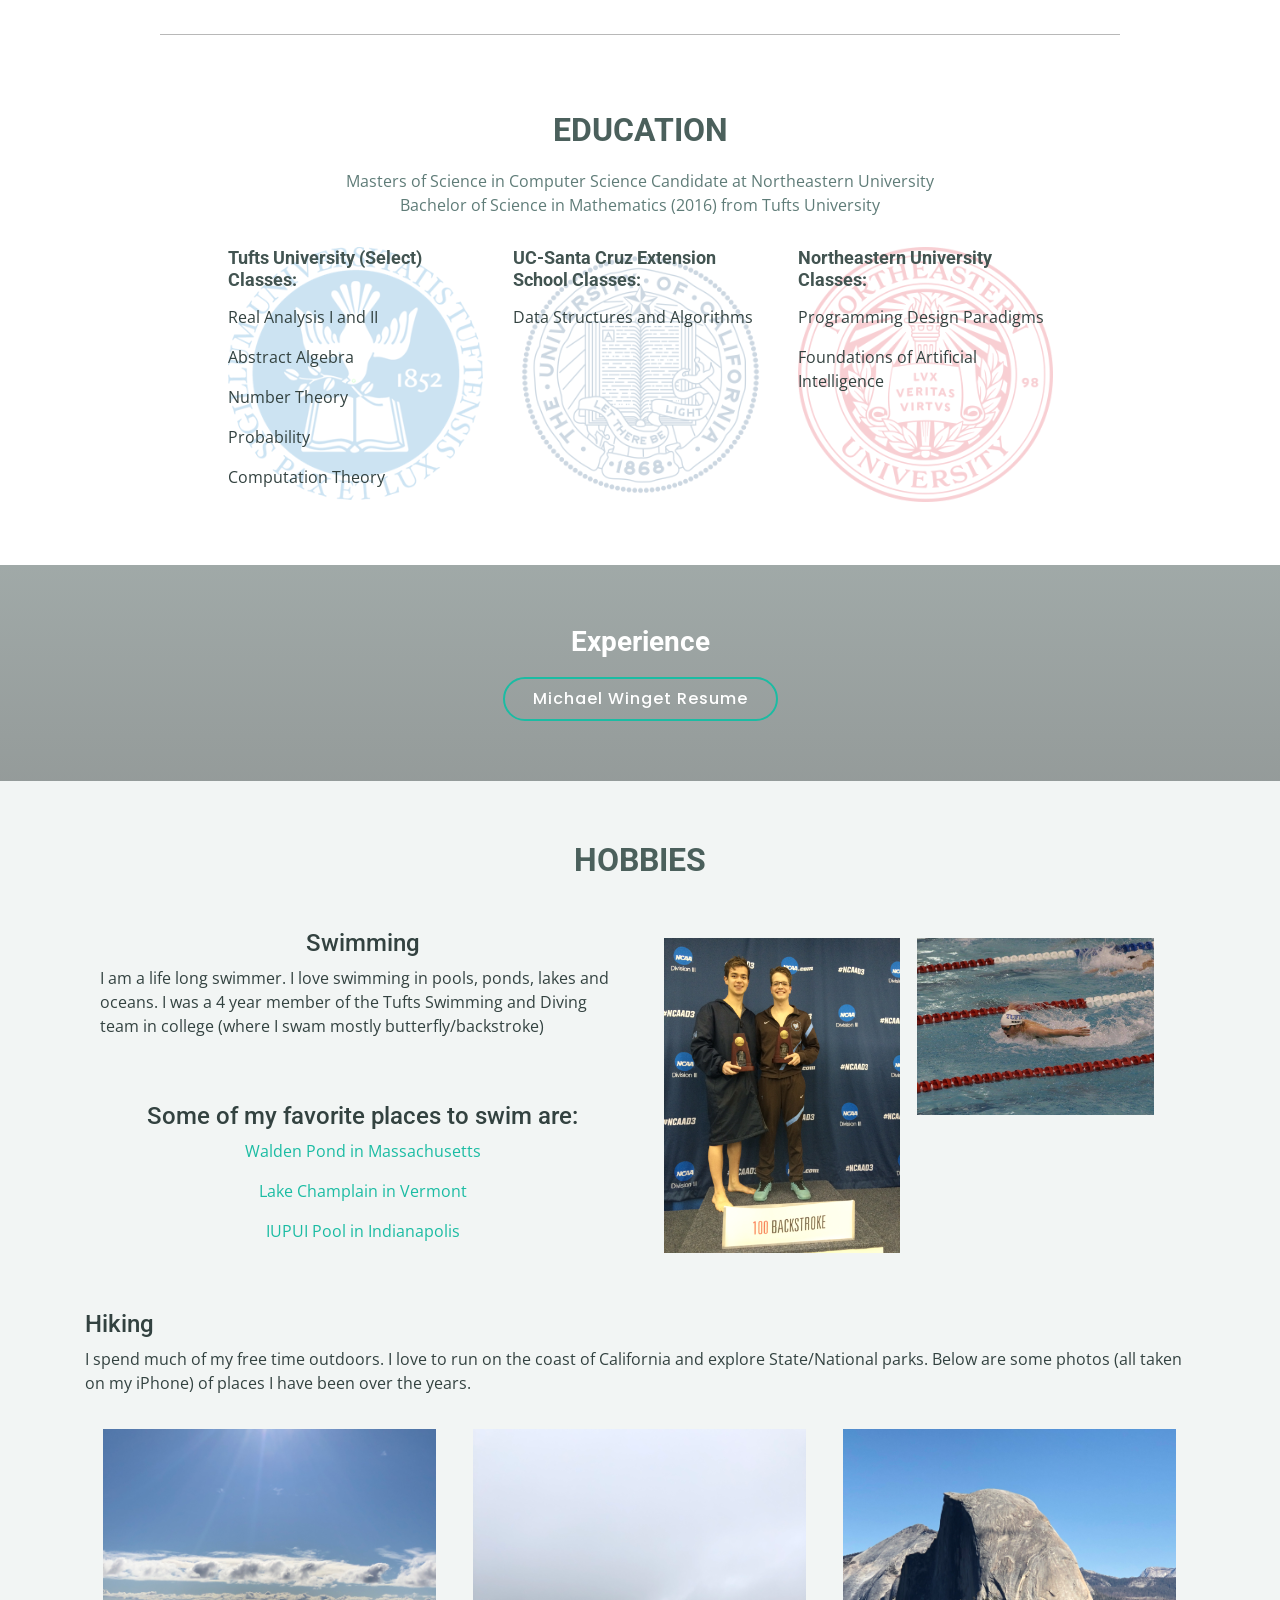
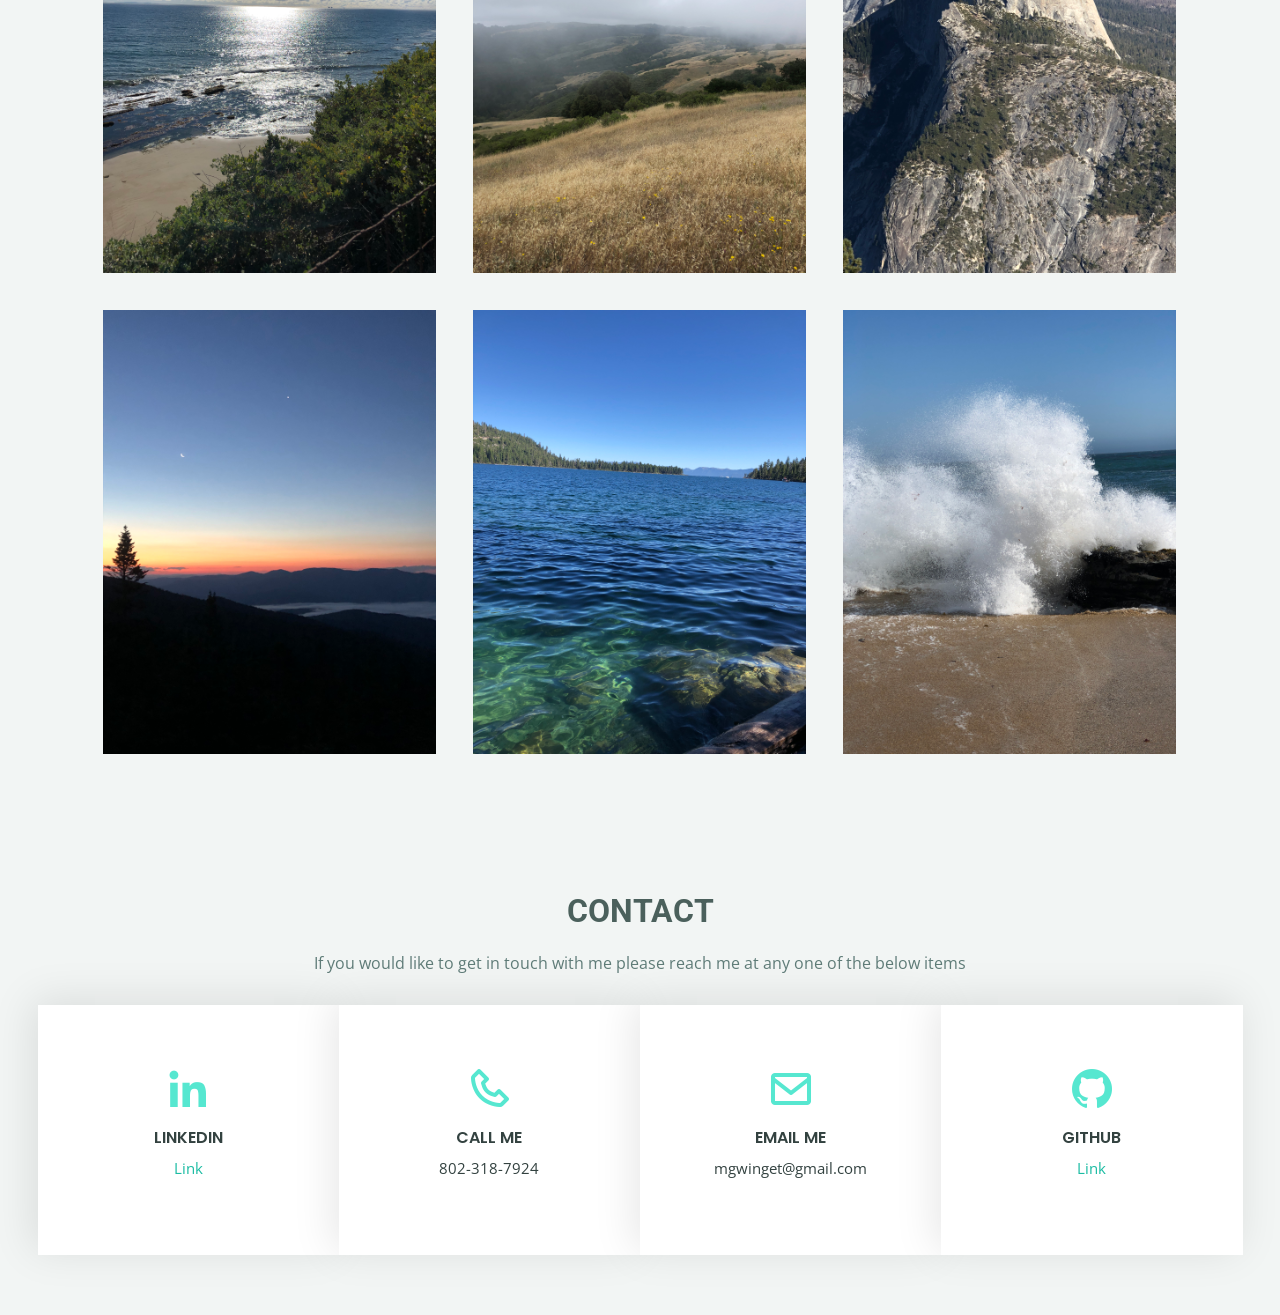
==== commit 4ff2e312: "Added more updates to Hobbies Section Added some photos and did some reformatting in the hobbies sec" ====
--- a/index.html
+++ b/index.html
@@ -182,25 +182,47 @@
         </div>
         <div class="container">
           <div class="row">
-              <div class="col-lg-6 info d-flex flex-column align-items-center">
+              <div class="col-sm-6 info d-flex flex-column align-items-center">
                 <h4>Swimming</h4>
                 <p>I am a life long swimmer. I love swimming in pools, ponds, lakes and oceans.  I was a 4 year member of the Tufts Swimming and Diving team in college (where I swam mostly butterfly/backstroke)</p>
 
                 <br>
-
-                <h4>Favorite places to swim are: </h4>
-                <div class="row" id="swim-locations">
-                  
-                </div>
-
-
-              </div>
-              <div class="col-lg-6 info d-flex flex-column align-items-center">
-                <img src="Photos/Swimming-Photo.jpeg" class="img-thumbnail" id="swim-shot">
-              </div>
-          </div>    
-         
+                <br>
+
+                <h4>Some of my favorite places to swim are:</h4>
+                <p><a href="https://www.google.com/search?q=walden+pond&sxsrf=ALeKk02r_cz630ilGXBX9eR4J55sPDuLMg:1596045869775&source=lnms&tbm=isch&sa=X&ved=2ahUKEwiZs_OYhvPqAhUcITQIHQC9DlAQ_AUoA3oECCUQBQ&biw=1440&bih=766&dpr=2" target="_blank">Walden Pond in Massachusetts</a></p>
+                <p><a href="https://www.google.com/search?q=lake+champlain&tbm=isch&ved=2ahUKEwjbwsHFhvPqAhW3FjQIHRAxDOsQ2-cCegQIABAA&oq=Lake+Cha&gs_lcp=CgNpbWcQARgBMgQIIxAnMgQIIxAnMgIIADIFCAAQsQMyBQgAELEDMgIIADICCAAyBQgAELEDMgIIADICCAA6BAgAEEM6BwgAELEDEENQgltY8GVgh3BoAXAAeACAAV2IAeAFkgEBOZgBAKABAaoBC2d3cy13aXotaW1nwAEB&sclient=img&ei=i7ohX5vRE7et0PEPkOKw2A4&bih=766&biw=1440" target="_blank">Lake Champlain in Vermont</a></p>
+                <p><a href="https://www.google.com/search?q=IUPUI+pool&tbm=isch&ved=2ahUKEwjBnNTphvPqAhUzGTQIHUxYCwkQ2-cCegQIABAA&oq=IUPUI+pool&gs_lcp=CgNpbWcQAzIECCMQJzIGCAAQCBAeMgQIABAYOgIIADoFCAAQsQM6BwgAELEDEEM6BAgAEEM6CAgAELEDEIMBOgQIABAeUKA7WMdLYP5MaABwAHgAgAHyAYgBlwqSAQU0LjUuMZgBAKABAaoBC2d3cy13aXotaW1nwAEB&sclient=img&ei=17ohX4HVB7Oy0PEPzLCtSA&bih=766&biw=1440" target="_blank">IUPUI Pool in Indianapolis</a></p>
+
+              </div>
+
+              <div class="col-lg-6 swimming-pic">
+                <img src="Photos/Podium.jpeg" class="img-fluid hobbies-swim-shot">
+                <img src="Photos/Swimming-Photo.jpeg" class="img-fluid hobbies-swim-shot">
+              </div>
+          </div> 
           
+          <br>
+          <br>
+
+          <div class="row">
+                <h4>Hiking</h4>
+                <p>I spend much of my free time outdoors.  I love to run on the coast of California and explore State/National parks.  Below are some photos (all taken on my iPhone) of places I have been over the years. </p>
+
+          </div> 
+
+          <div class="row">
+            <img src="Photos/Beach.jpeg" class="hobbies-hiking-shots">
+            <img src="Photos/Fog.jpeg" class="hobbies-hiking-shots">
+            <img src="Photos/Halfdome.jpeg" class="hobbies-hiking-shots">
+            <img src="Photos/Sunrise.jpeg" class="hobbies-hiking-shots">
+            <img src="Photos/Tahoe.jpeg" class="hobbies-hiking-shots">
+            <img src="Photos/Wave.jpeg" class="hobbies-hiking-shots">
+          </div>
+
+
+          
+
         </div>
         
       </div>
@@ -225,36 +247,31 @@
 
       <div class="container-fluid">
 
-        <div class="row" >
-
-          <div class="col-lg-6 d-flex align-items-center infos ">
-
-              <div class="col-lg-6 info d-flex flex-column align-items-center">
+        <div class="row align-items-stretch" id="contact-row">
+
+              <div class="col-sm info info-bg d-flex flex-column align-items-center">
                 <i class="bx bxl-linkedin"></i>
                 <h4>LinkedIn</h4>
                 <p><a href="https://www.linkedin.com/in/michael-winget-020380155/" target="_blank">Link</a></p>
               </div>
 
-              <div class="col-lg-6 info info-bg d-flex flex-column align-items-center">
+              <div class="col-sm info info-bg d-flex flex-column align-items-center">
                 <i class="bx bx-phone"></i>
                 <h4>Call Me</h4>
                 <p>802-318-7924</p>
               </div>
 
-              <div class="col-lg-6 info info-bg d-flex flex-column align-items-center">
+              <div class="col-sm info info-bg d-flex flex-column align-items-center">
                 <i class="bx bx-envelope"></i>
                 <h4>Email Me</h4>
                 <p>mgwinget@gmail.com</p>
               </div>
 
-              <div class="col-lg-6 info info-bg d-flex flex-column align-items-center">
+              <div class="col-sm info info-bg d-flex flex-column align-items-center">
                 <i class="bx bxl-github"></i>
                 <h4>Github</h4>
                 <p><a href="https://github.com/mgwinget" target="_blank">Link</a></p>
               </div>
-
-          </div>
-
         </div>
 
       </div>
--- a/assets/css/style.css
+++ b/assets/css/style.css
@@ -1171,8 +1171,23 @@
 /*--------------------------------------------------------------
 # Hobbies Section
 --------------------------------------------------------------*/
-
-
+.hobbies-swim-shot{
+  width: 45%;
+  margin: 1.66%;
+  float: left;
+}
+
+.hobbies-swim-shot-2{
+  width: 30%;
+  margin: 1.66%;
+  float: left;
+}
+
+.hobbies-hiking-shots{
+  width: 30%;
+  float: left;
+  margin: 1.66%;
+}
 
 
 
@@ -1344,6 +1359,11 @@
   }
 }
 
+#contact-row{
+  padding-left: 3%;
+  padding-right: 3%;
+}
+
 /*--------------------------------------------------------------
 # Footer
 --------------------------------------------------------------*/
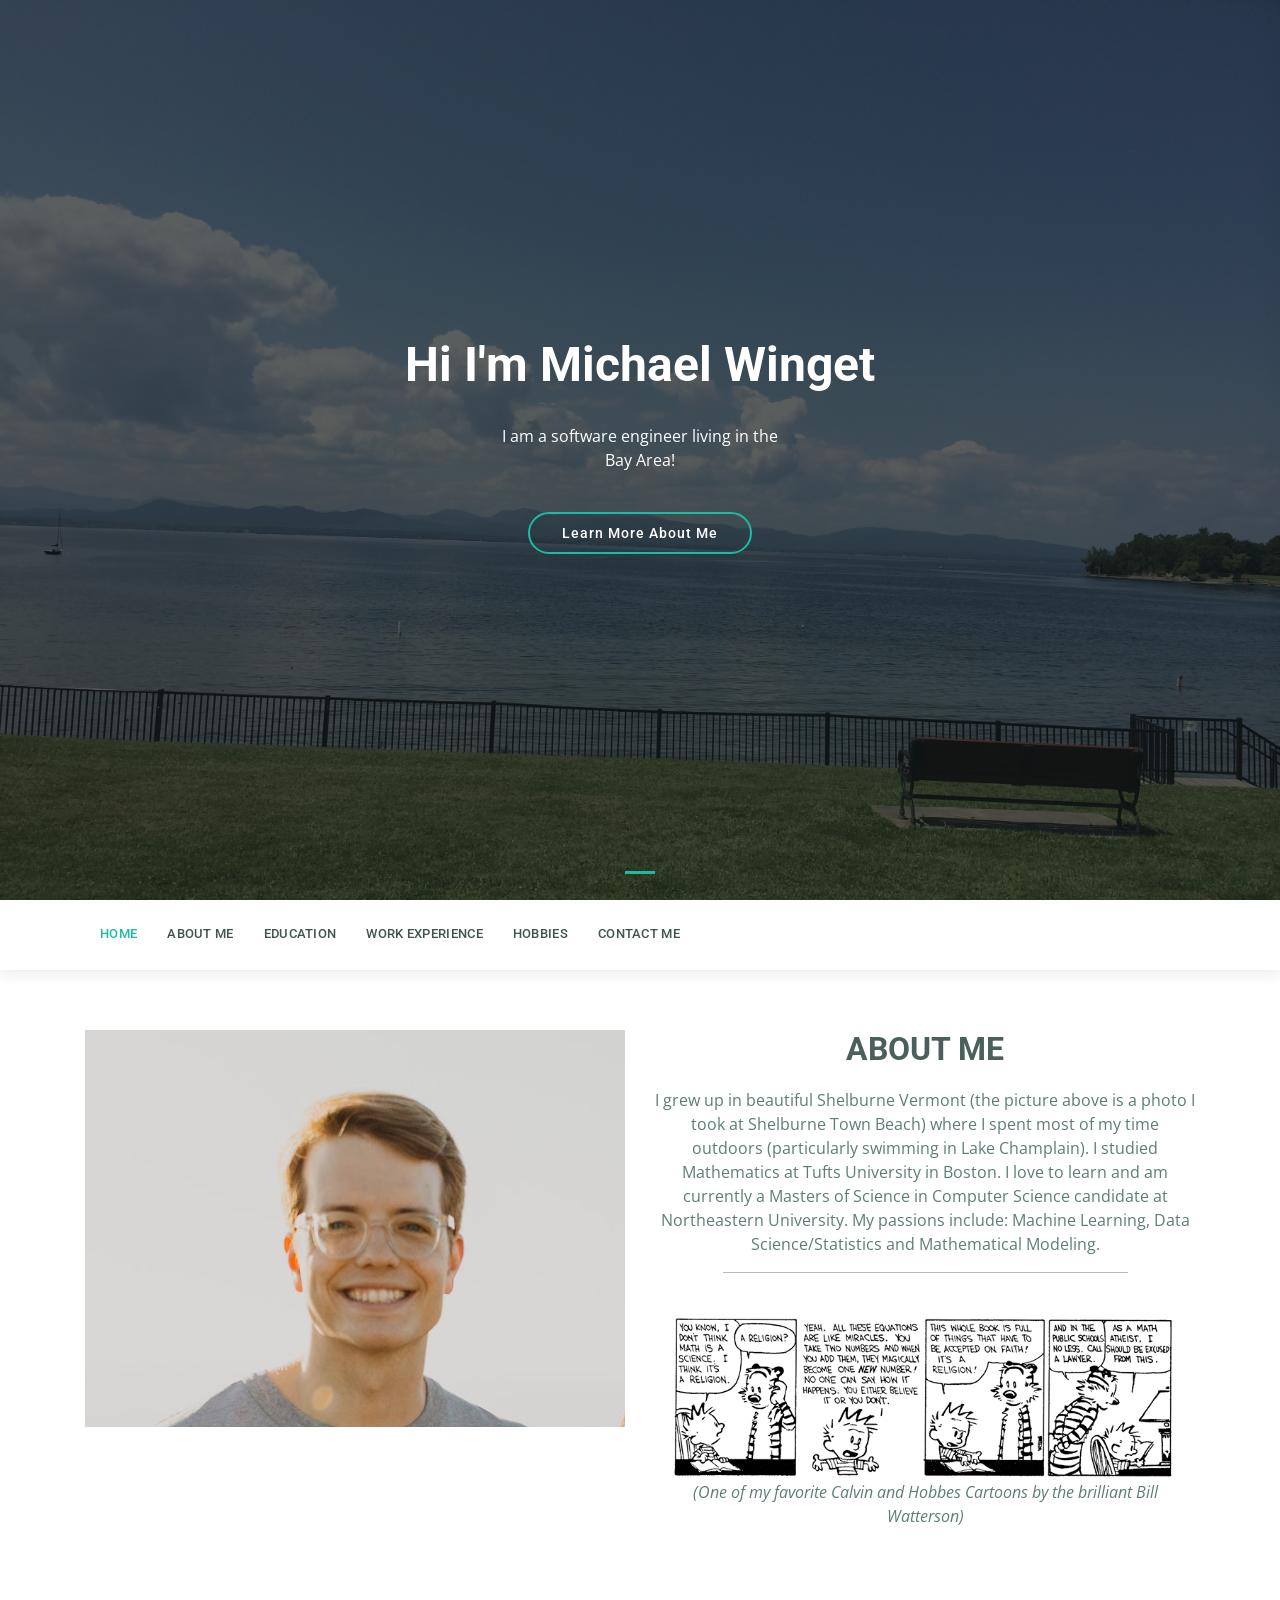
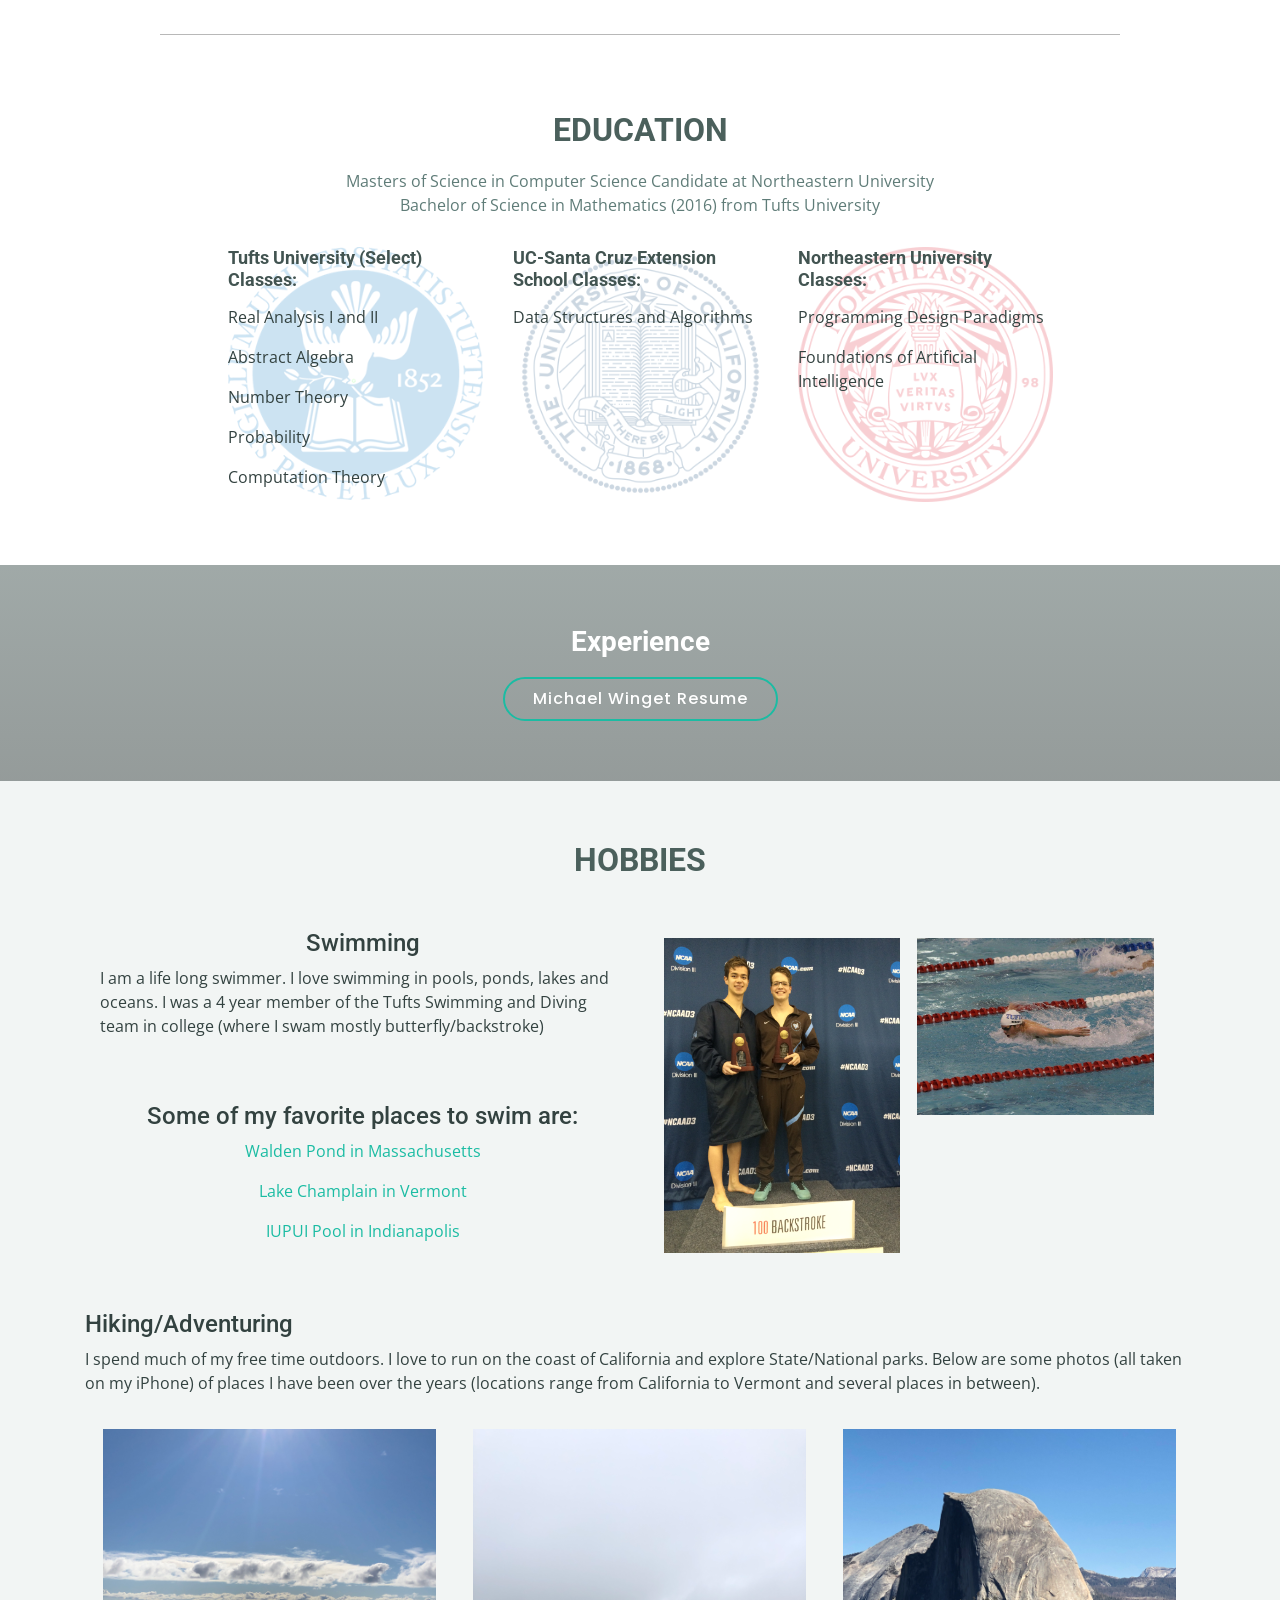
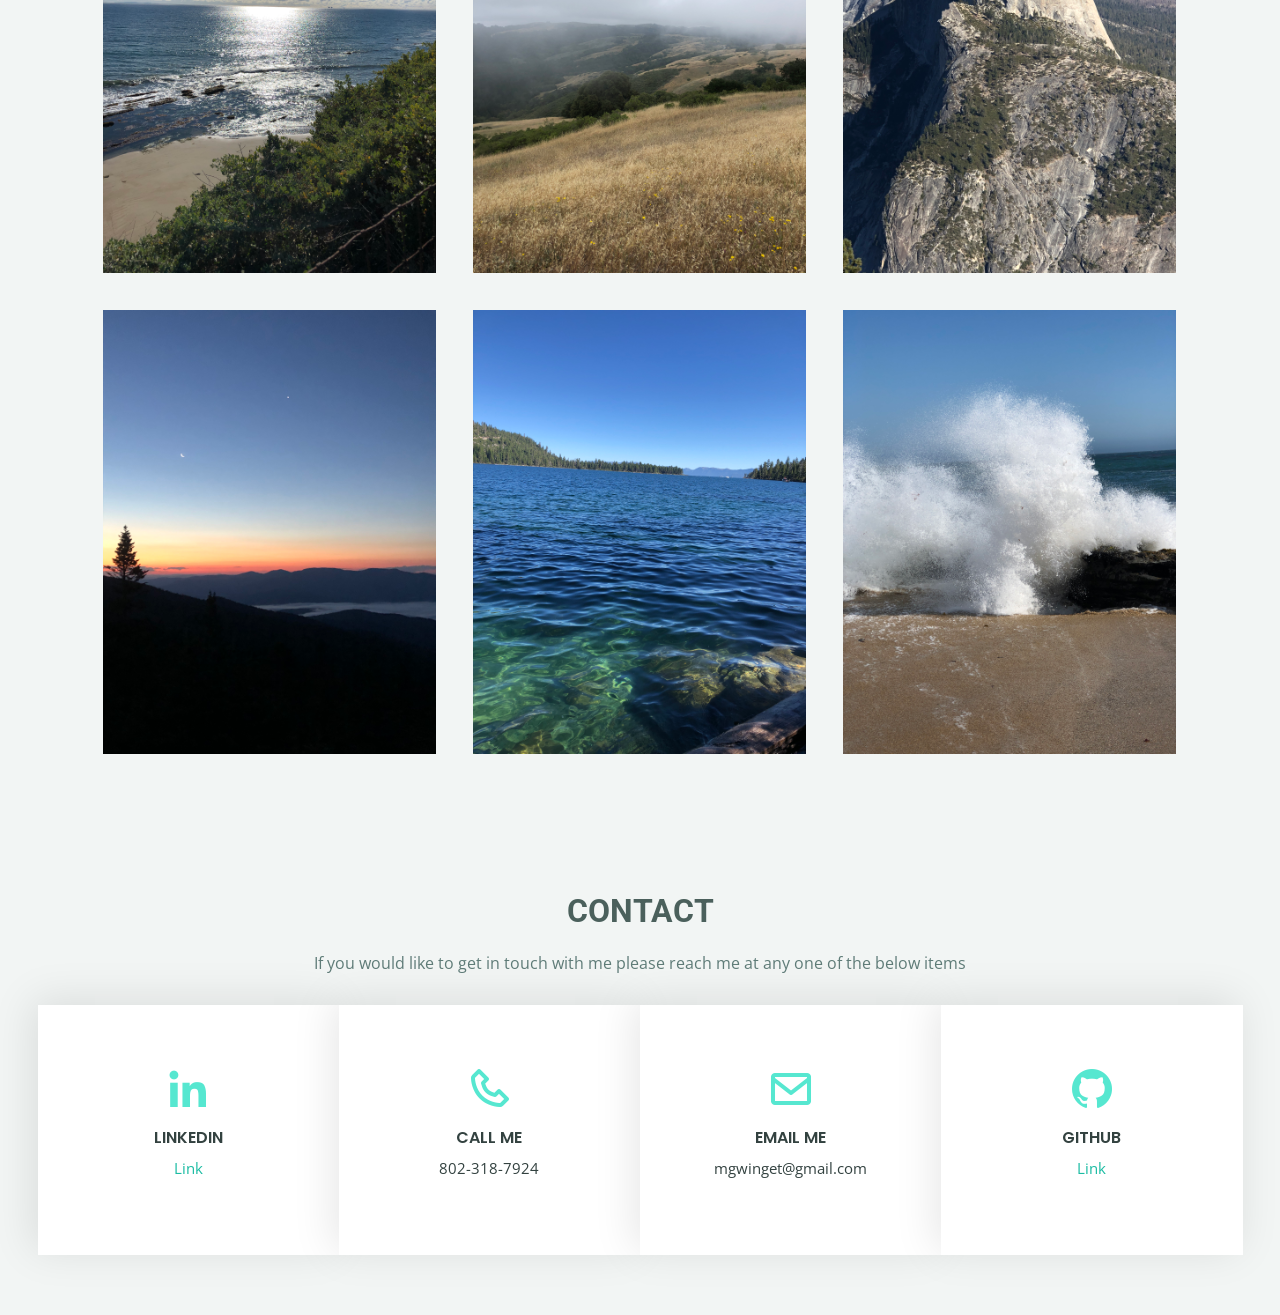
==== commit 01aa00ae: "Quick Format Update Ran a quick format update, took out work in progress because it should be in a g" ====
--- a/index.html
+++ b/index.html
@@ -53,7 +53,6 @@
               <div class="carousel-content">
                 <h2 class="animate__animated animate__fadeInDown">Hi I'm <span>Michael Winget</span></h2>
                 <p class="animate__animated animate__fadeInUp">I am a software engineer living in the Bay Area!  </p>
-                <p> THIS WEBSITE IS CURRENTLY A WORK IN PROGRESS!</p>
                 <a href="#about" class="btn-get-started animate__animated animate__fadeInUp scrollto">Learn More About Me</a>
               </div>
             </div>
@@ -206,8 +205,8 @@
           <br>
 
           <div class="row">
-                <h4>Hiking</h4>
-                <p>I spend much of my free time outdoors.  I love to run on the coast of California and explore State/National parks.  Below are some photos (all taken on my iPhone) of places I have been over the years. </p>
+                <h4>Hiking/Adventuring</h4>
+                <p>I spend much of my free time outdoors.  I love to run on the coast of California and explore State/National parks.  Below are some photos (all taken on my iPhone) of places I have been over the years (locations range from California to Vermont and several places in between). </p>
 
           </div> 
 
@@ -219,9 +218,6 @@
             <img src="Photos/Tahoe.jpeg" class="hobbies-hiking-shots">
             <img src="Photos/Wave.jpeg" class="hobbies-hiking-shots">
           </div>
-
-
-          
 
         </div>
         
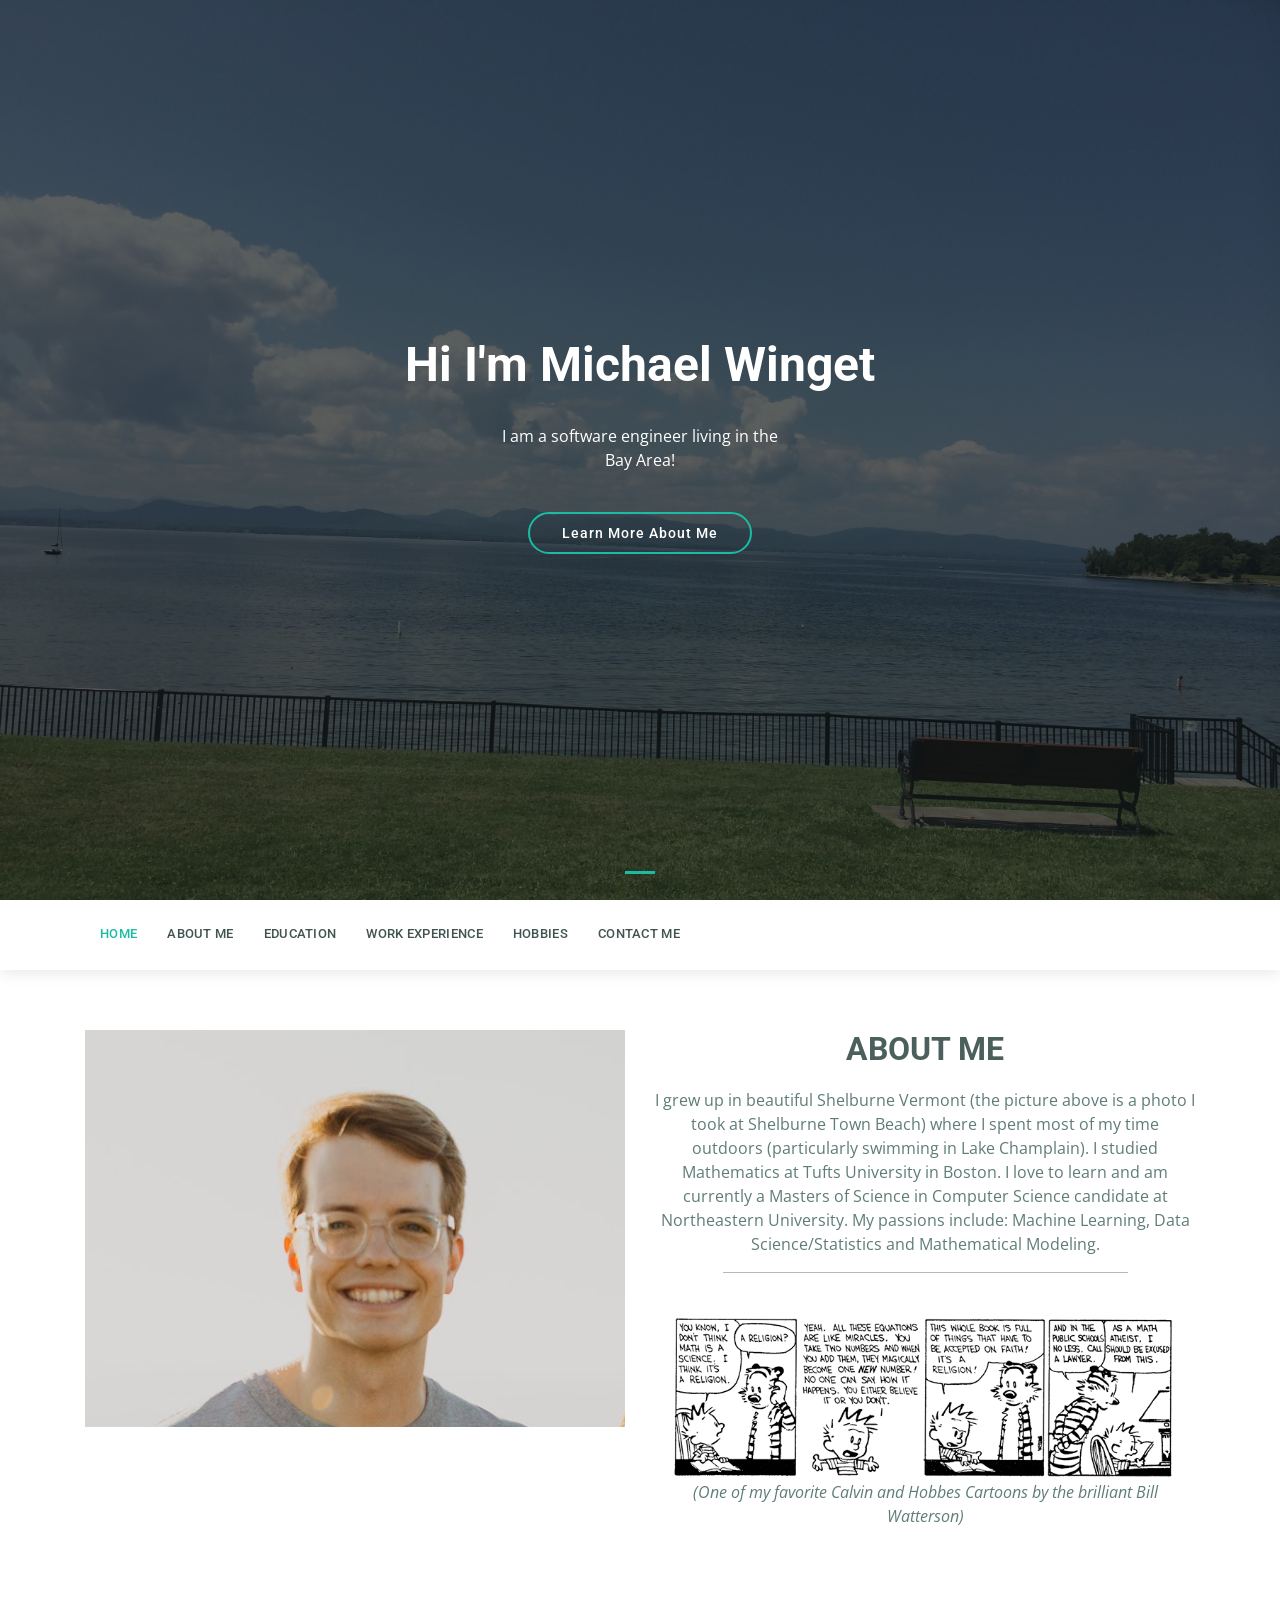
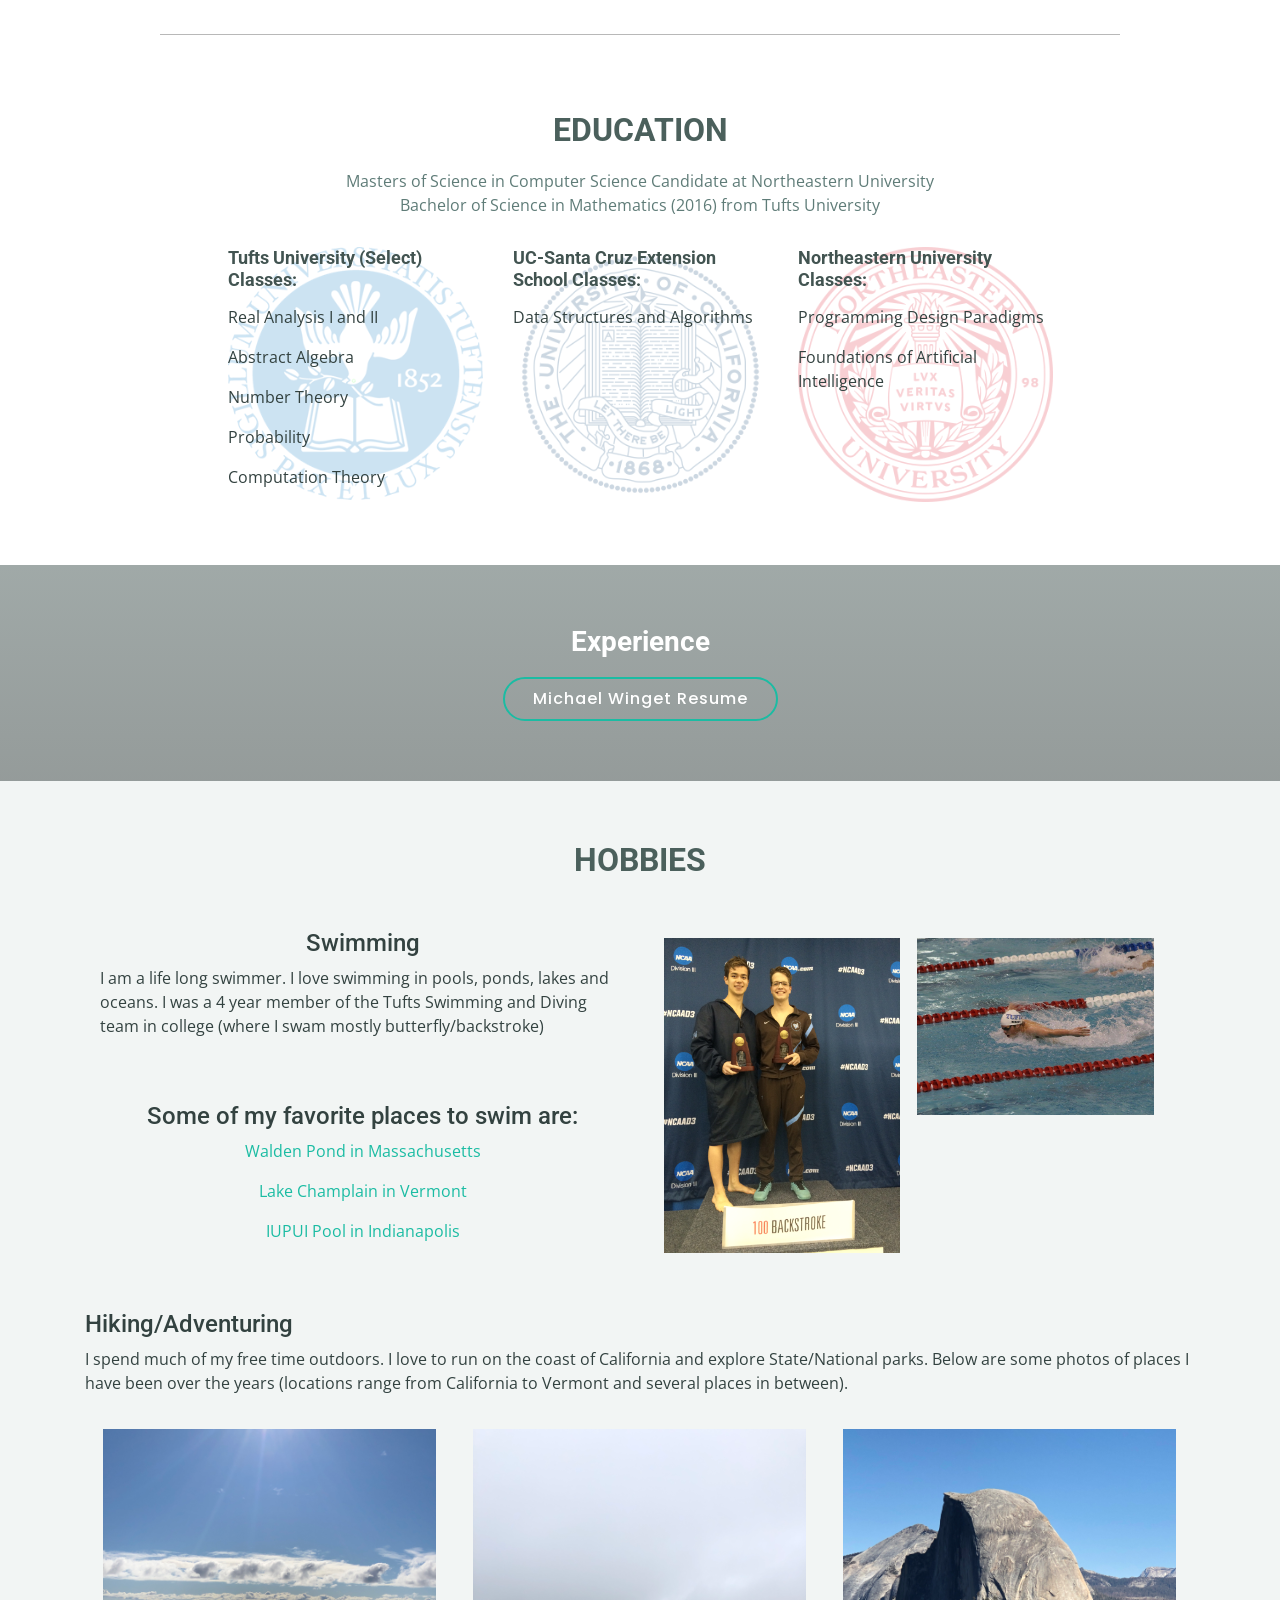
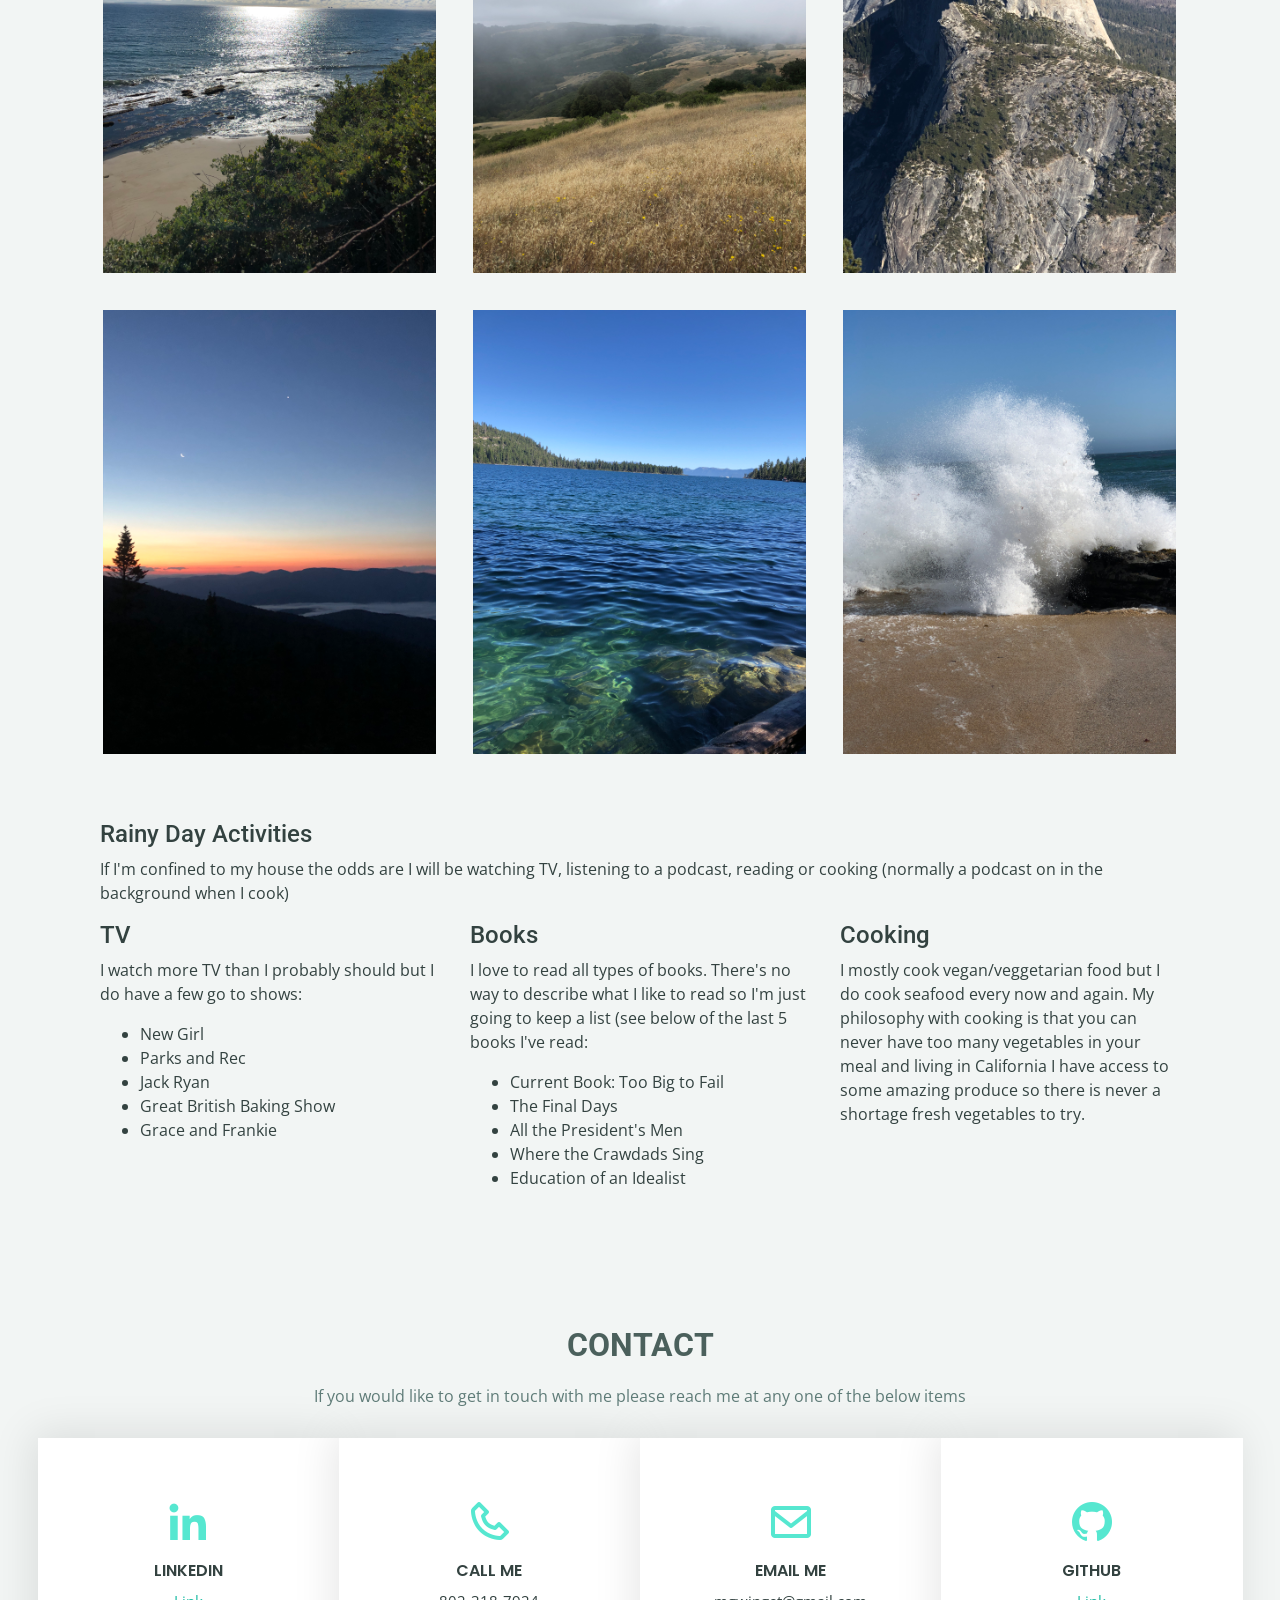
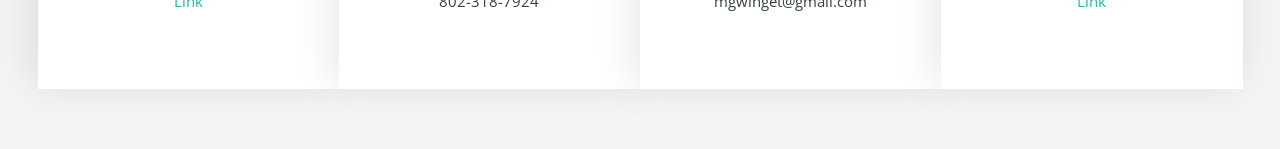
==== commit e6191dca: "Finishing the hobby section Finishing up the hobby section by adding in some of my other hobbies." ====
--- a/index.html
+++ b/index.html
@@ -10,7 +10,6 @@
   <meta content="" name="keywords">
 
   <!-- Favicons -->
-  <link href="assets/img/favicon.png" rel="icon">
   <link href="assets/img/apple-touch-icon.png" rel="apple-touch-icon">
 
   <!-- Google Fonts -->
@@ -206,7 +205,7 @@
 
           <div class="row">
                 <h4>Hiking/Adventuring</h4>
-                <p>I spend much of my free time outdoors.  I love to run on the coast of California and explore State/National parks.  Below are some photos (all taken on my iPhone) of places I have been over the years (locations range from California to Vermont and several places in between). </p>
+                <p>I spend much of my free time outdoors.  I love to run on the coast of California and explore State/National parks.  Below are some photos of places I have been over the years (locations range from California to Vermont and several places in between). </p>
 
           </div> 
 
@@ -217,6 +216,47 @@
             <img src="Photos/Sunrise.jpeg" class="hobbies-hiking-shots">
             <img src="Photos/Tahoe.jpeg" class="hobbies-hiking-shots">
             <img src="Photos/Wave.jpeg" class="hobbies-hiking-shots">
+          </div>
+
+          <br>
+          <br>
+
+          <div class="row">
+            <div class="col">
+              <h4>Rainy Day Activities </h4>
+              <p>If I'm confined to my house the odds are I will be watching TV, listening to a podcast, reading or cooking (normally a podcast on in the background when I cook) </p>
+            </div>
+          </div> 
+          <div class="row">
+            <div class="col-sm-4 rainy-day-row justify-content-center">
+              <h4>TV</h4>
+              <p>I watch more TV than I probably should but I do have a few go to shows: </p>
+              <ul>
+                <li>New Girl</li>
+                <li>Parks and Rec</li>
+                <li>Jack Ryan</li>
+                <li>Great British Baking Show</li>
+                <li>Grace and Frankie</li>
+              </ul>
+              
+            </div>
+            <div class="col-sm-4">
+              <h4>Books</h4>
+              <p>I love to read all types of books. There's no way to describe what I like to read so I'm just going to keep a list (see below of the last 5 books I've read: </p>
+              <ul>
+                <li>Current Book: Too Big to Fail</li>
+                <li>The Final Days</li>
+                <li>All the President's Men</li>
+                <li>Where the Crawdads Sing</li>
+                <li>Education of an Idealist</li>
+              </ul>
+            </div>
+
+            <div class="col-sm-4">
+              <h4>Cooking</h4>
+              <p>I mostly cook vegan/veggetarian food but I do cook seafood every now and again. My philosophy with cooking is that you can never have too many vegetables in your meal and living in California I have access to some amazing produce so there is never a shortage fresh vegetables to try.</p>
+            </div>
+            
           </div>
 
         </div>
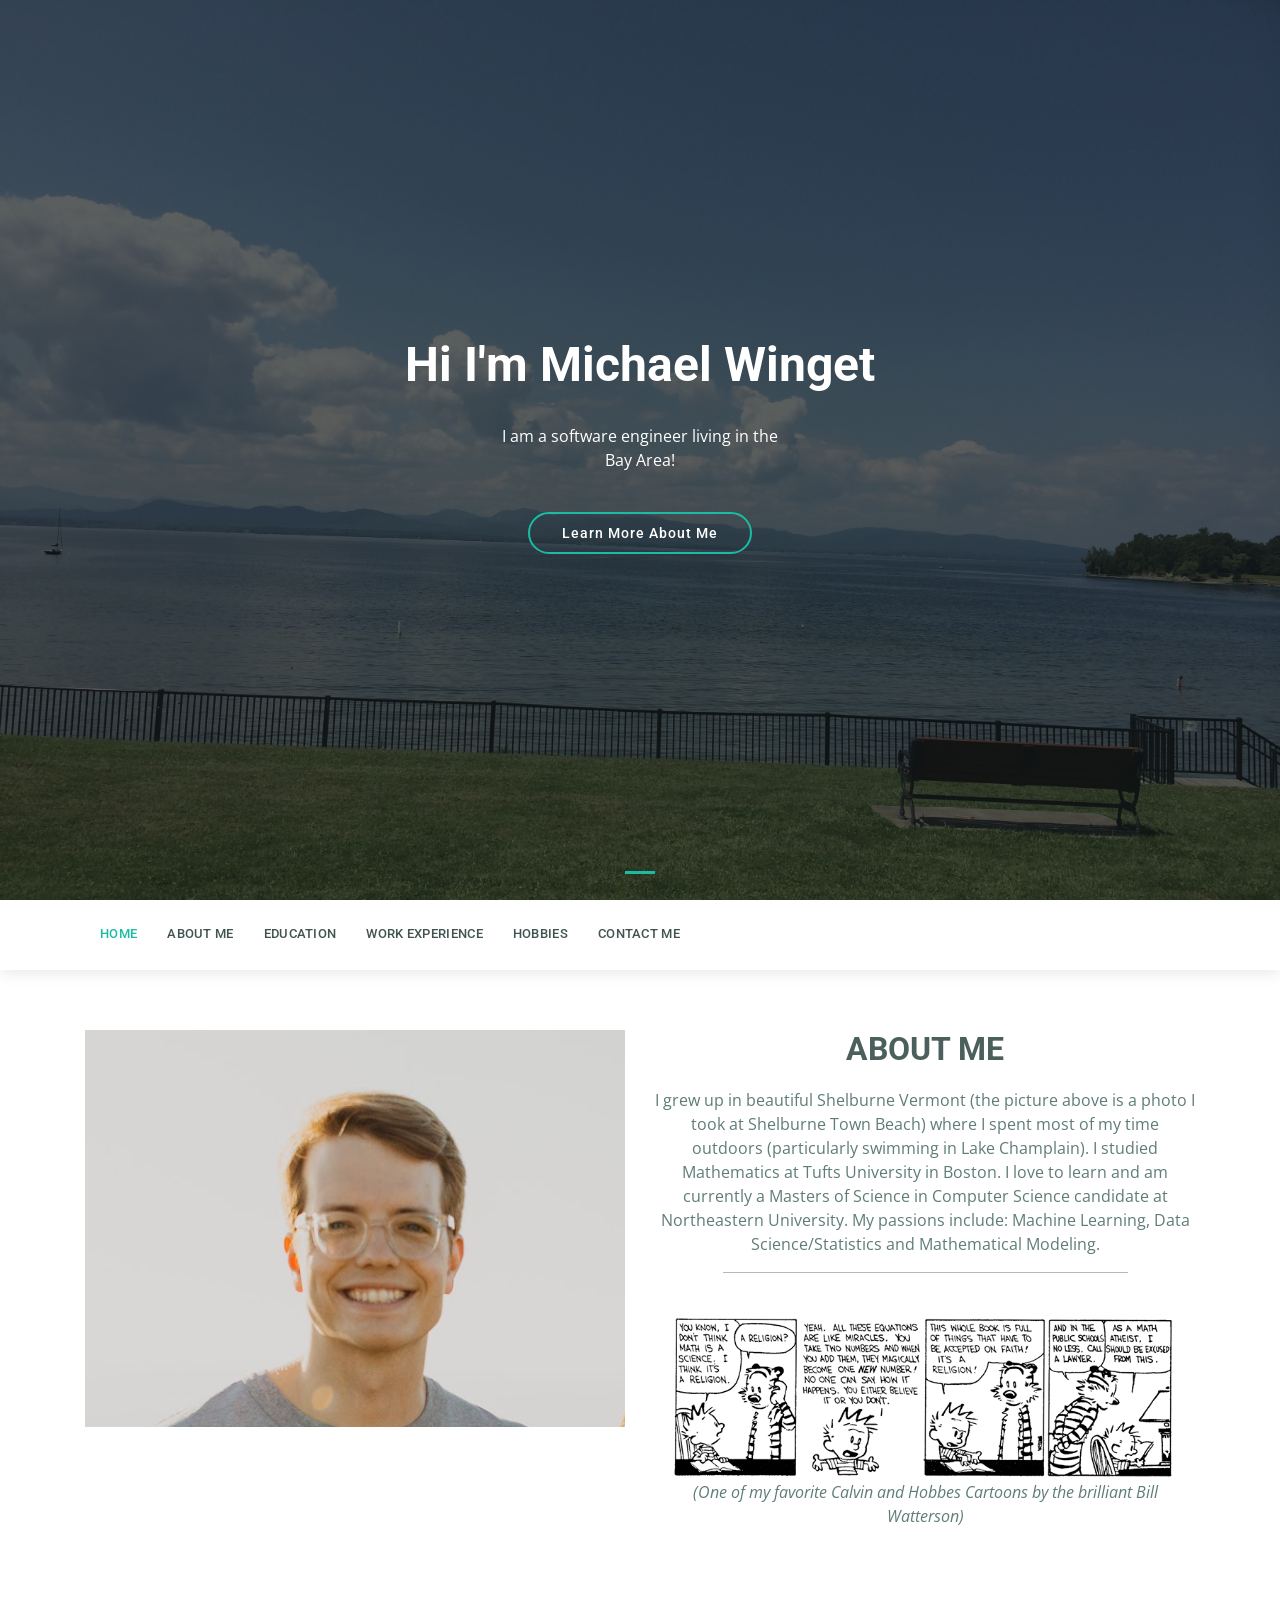
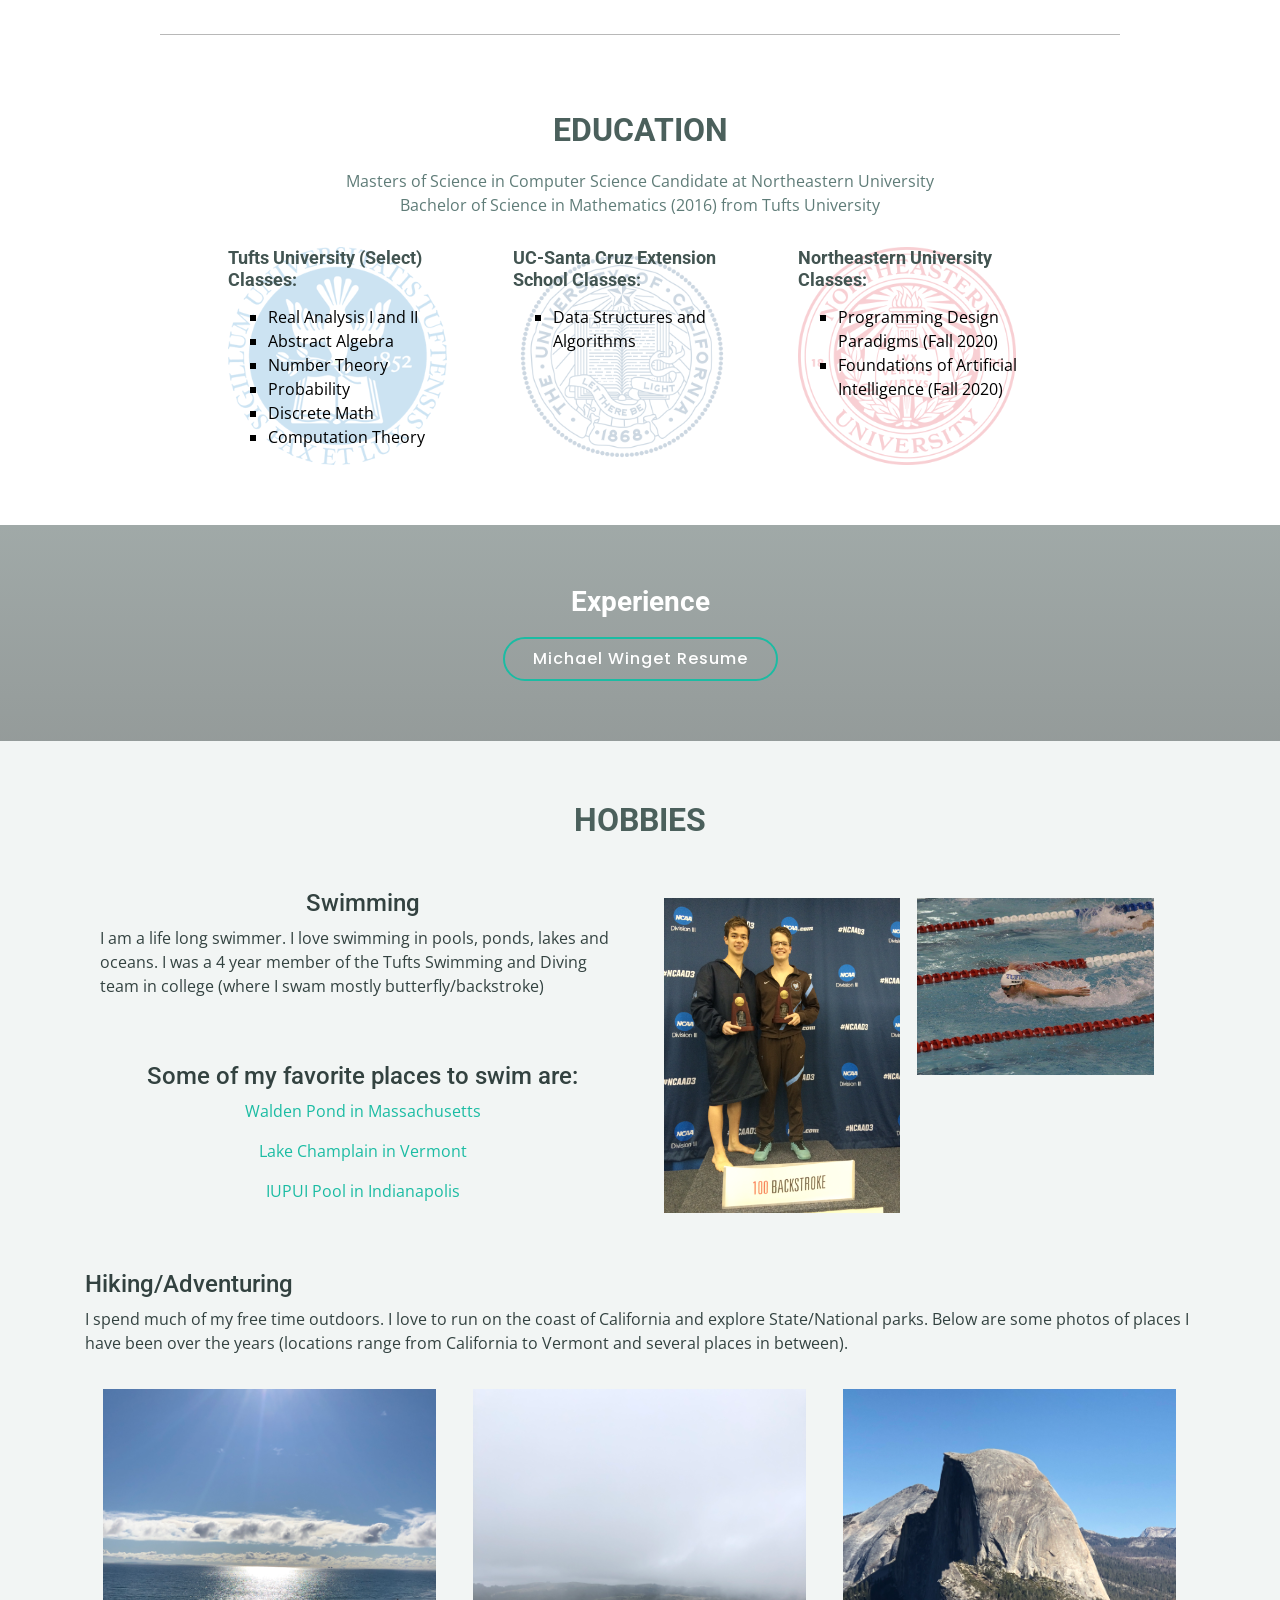
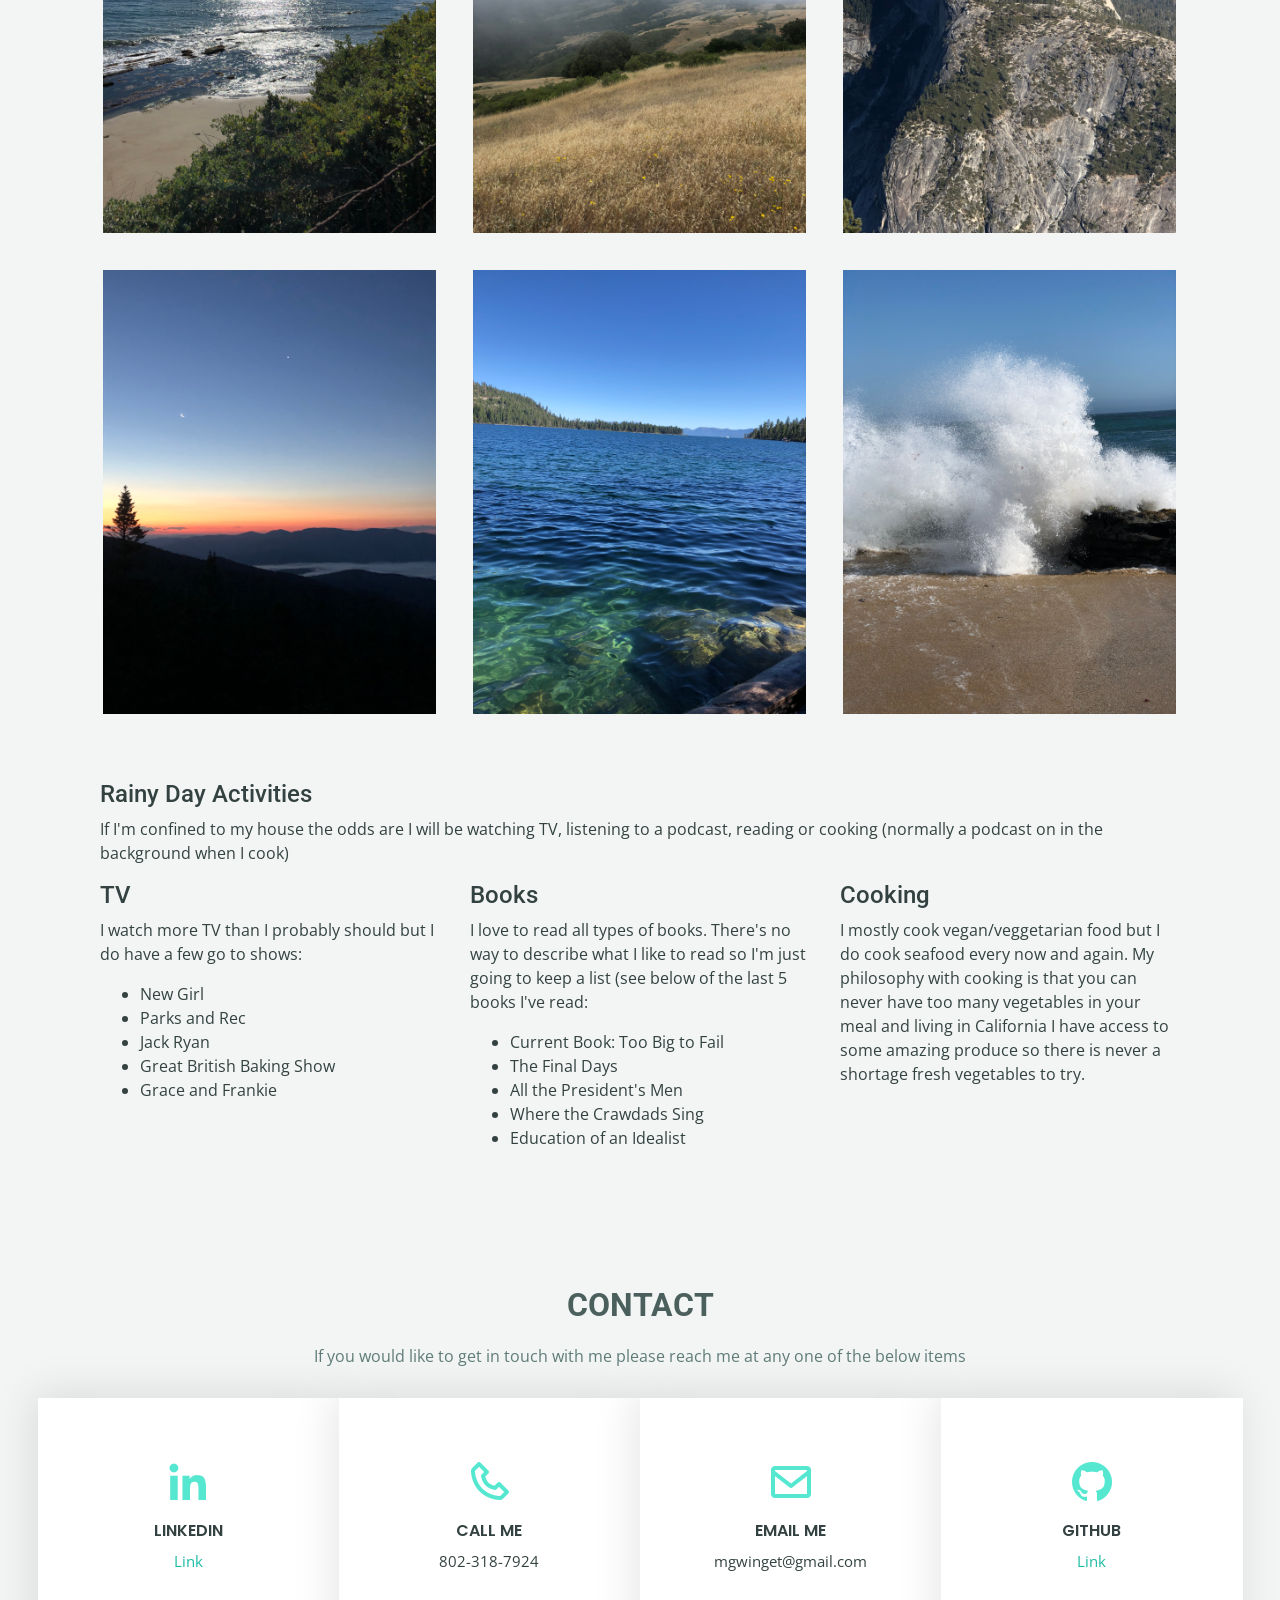
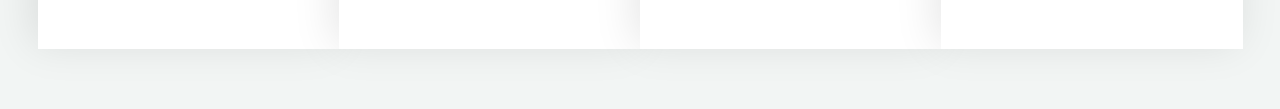
==== commit ffdf2c41: "Updates courses to list Changes the course from <p> to a list so it would look more fluid" ====
--- a/index.html
+++ b/index.html
@@ -130,11 +130,14 @@
             <div class="icon-box-tufts" >
               <div class= "icon-box-background-tufts"></div>
               <h4 class="title"><a href="">Tufts University (Select) Classes: </a></h4>
-              <p class="tufts-class">Real Analysis I and II</p>
-              <p class="tufts-class">Abstract Algebra</p>
-              <p class="tufts-class">Number Theory</p>
-              <p class="tufts-class">Probability</p>
-              <p class="tufts-class">Computation Theory</p>
+              <ul id="class-list">
+                <li>Real Analysis I and II</li>
+                <li>Abstract Algebra</li>
+                <li>Number Theory</li>
+                <li>Probability</li>
+                <li>Discrete Math</li>
+                <li>Computation Theory</li>
+              </ul>
             </div>
           </div>
 
@@ -142,7 +145,9 @@
             <div class="icon-box-ucsc">
                 <div class= "icon-box-background-ucsc"></div>
                   <h4 class="title"><a href="">UC-Santa Cruz Extension School Classes: </a></h4>
-                  <p class="NE-class">Data Structures and Algorithms</p>
+                  <ul id="class-list">
+                    <li>Data Structures and Algorithms</li>
+                  </ul>
               </div>
           </div>
 
@@ -150,8 +155,10 @@
               <div class="icon-box-ne">
                   <div class= "icon-box-background-ne"></div>
                   <h4 class="title"><a href="">Northeastern University Classes: </a></h4>
-                  <p class="NE-class"> Programming Design Paradigms </p>
-                  <p class="NE-class"> Foundations of Artificial Intelligence </p>
+                  <ul id="class-list">
+                    <li>Programming Design Paradigms (Fall 2020)</li>
+                    <li>Foundations of Artificial Intelligence (Fall 2020)</li>
+                  </ul>
               </div>
           </div>
 
--- a/assets/css/style.css
+++ b/assets/css/style.css
@@ -1190,6 +1190,14 @@
 }
 
 
+/*--------------------------------------------------------------
+# Class List
+--------------------------------------------------------------*/
+#class-list{
+  color: black;
+  list-style-type: square;
+}
+
 
 /*--------------------------------------------------------------
 # Contact Us
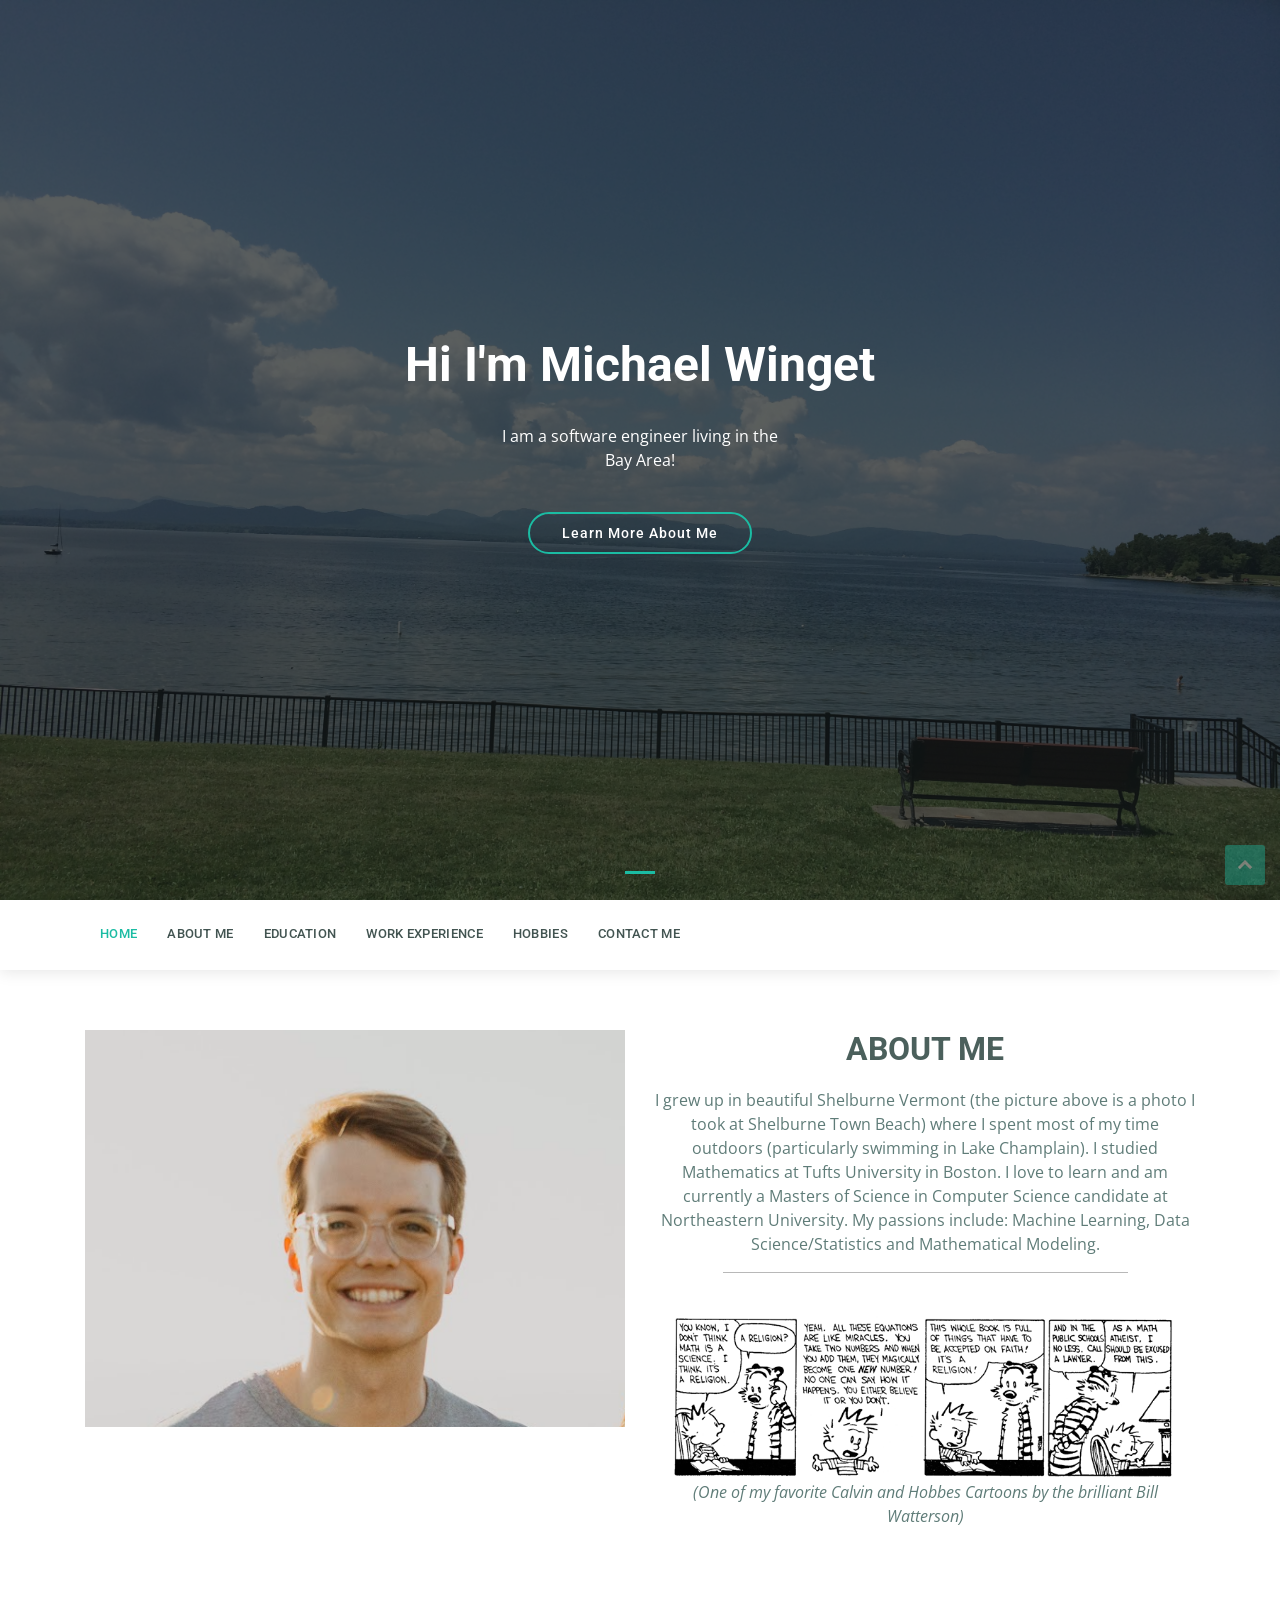
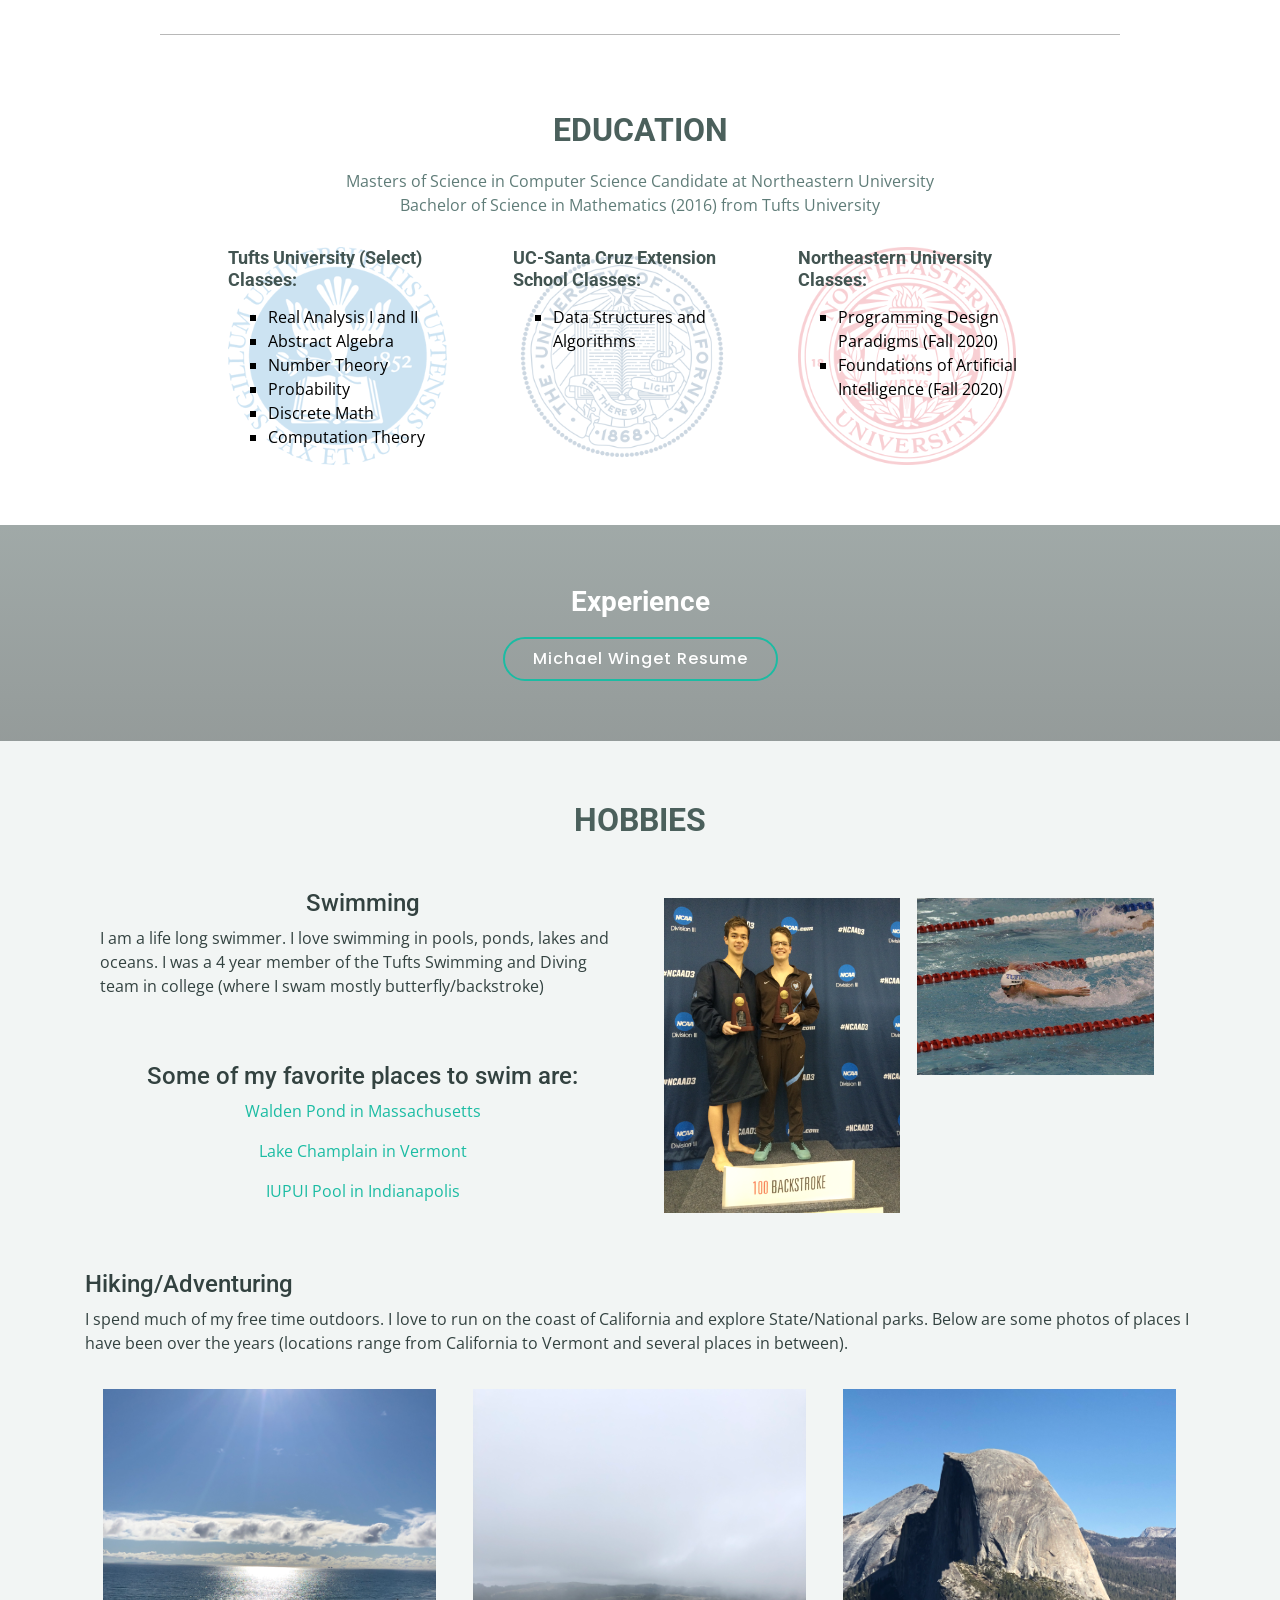
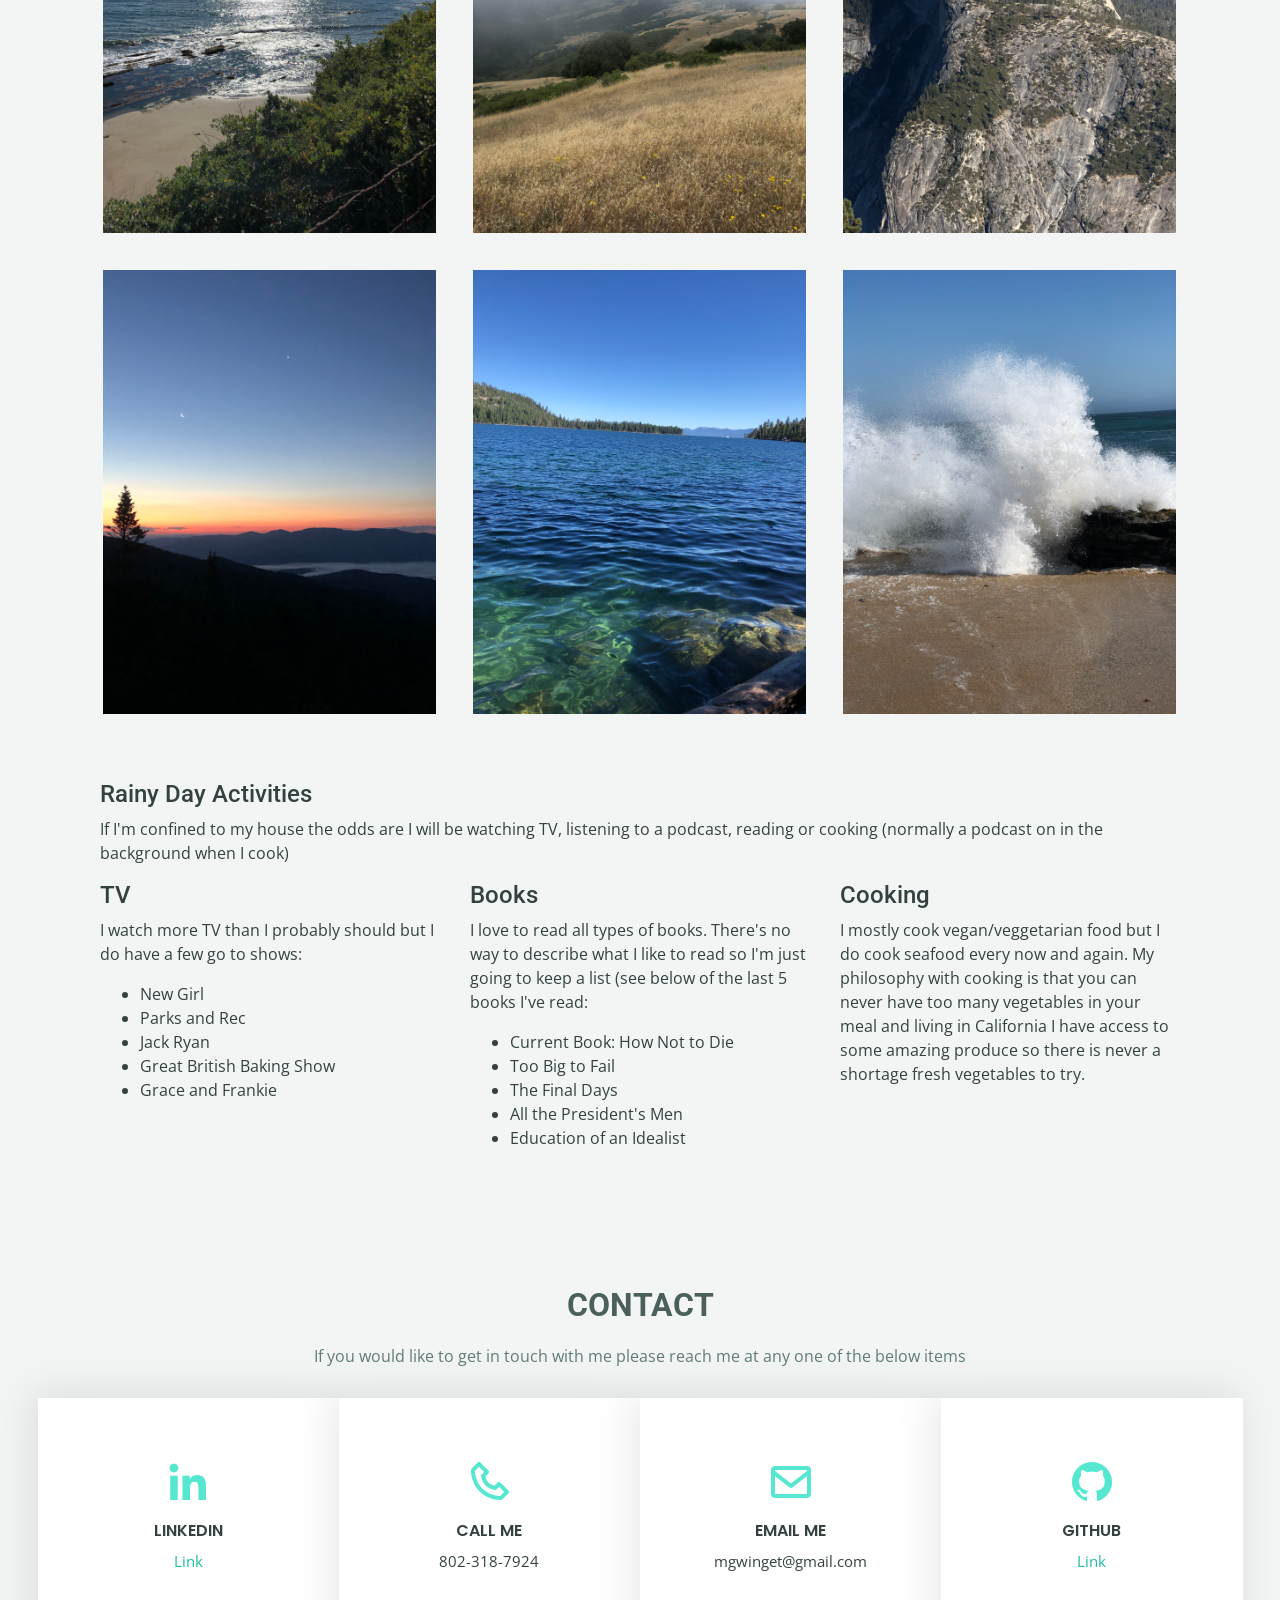
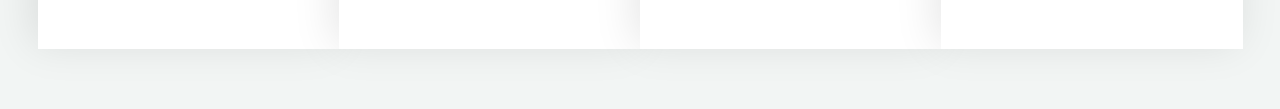
==== commit a1c30744: "New Book Updating what book I'm currently reading" ====
--- a/index.html
+++ b/index.html
@@ -251,10 +251,10 @@
               <h4>Books</h4>
               <p>I love to read all types of books. There's no way to describe what I like to read so I'm just going to keep a list (see below of the last 5 books I've read: </p>
               <ul>
-                <li>Current Book: Too Big to Fail</li>
+                <li>Current Book: How Not to Die</li>
+                <li>Too Big to Fail</li>
                 <li>The Final Days</li>
                 <li>All the President's Men</li>
-                <li>Where the Crawdads Sing</li>
                 <li>Education of an Idealist</li>
               </ul>
             </div>
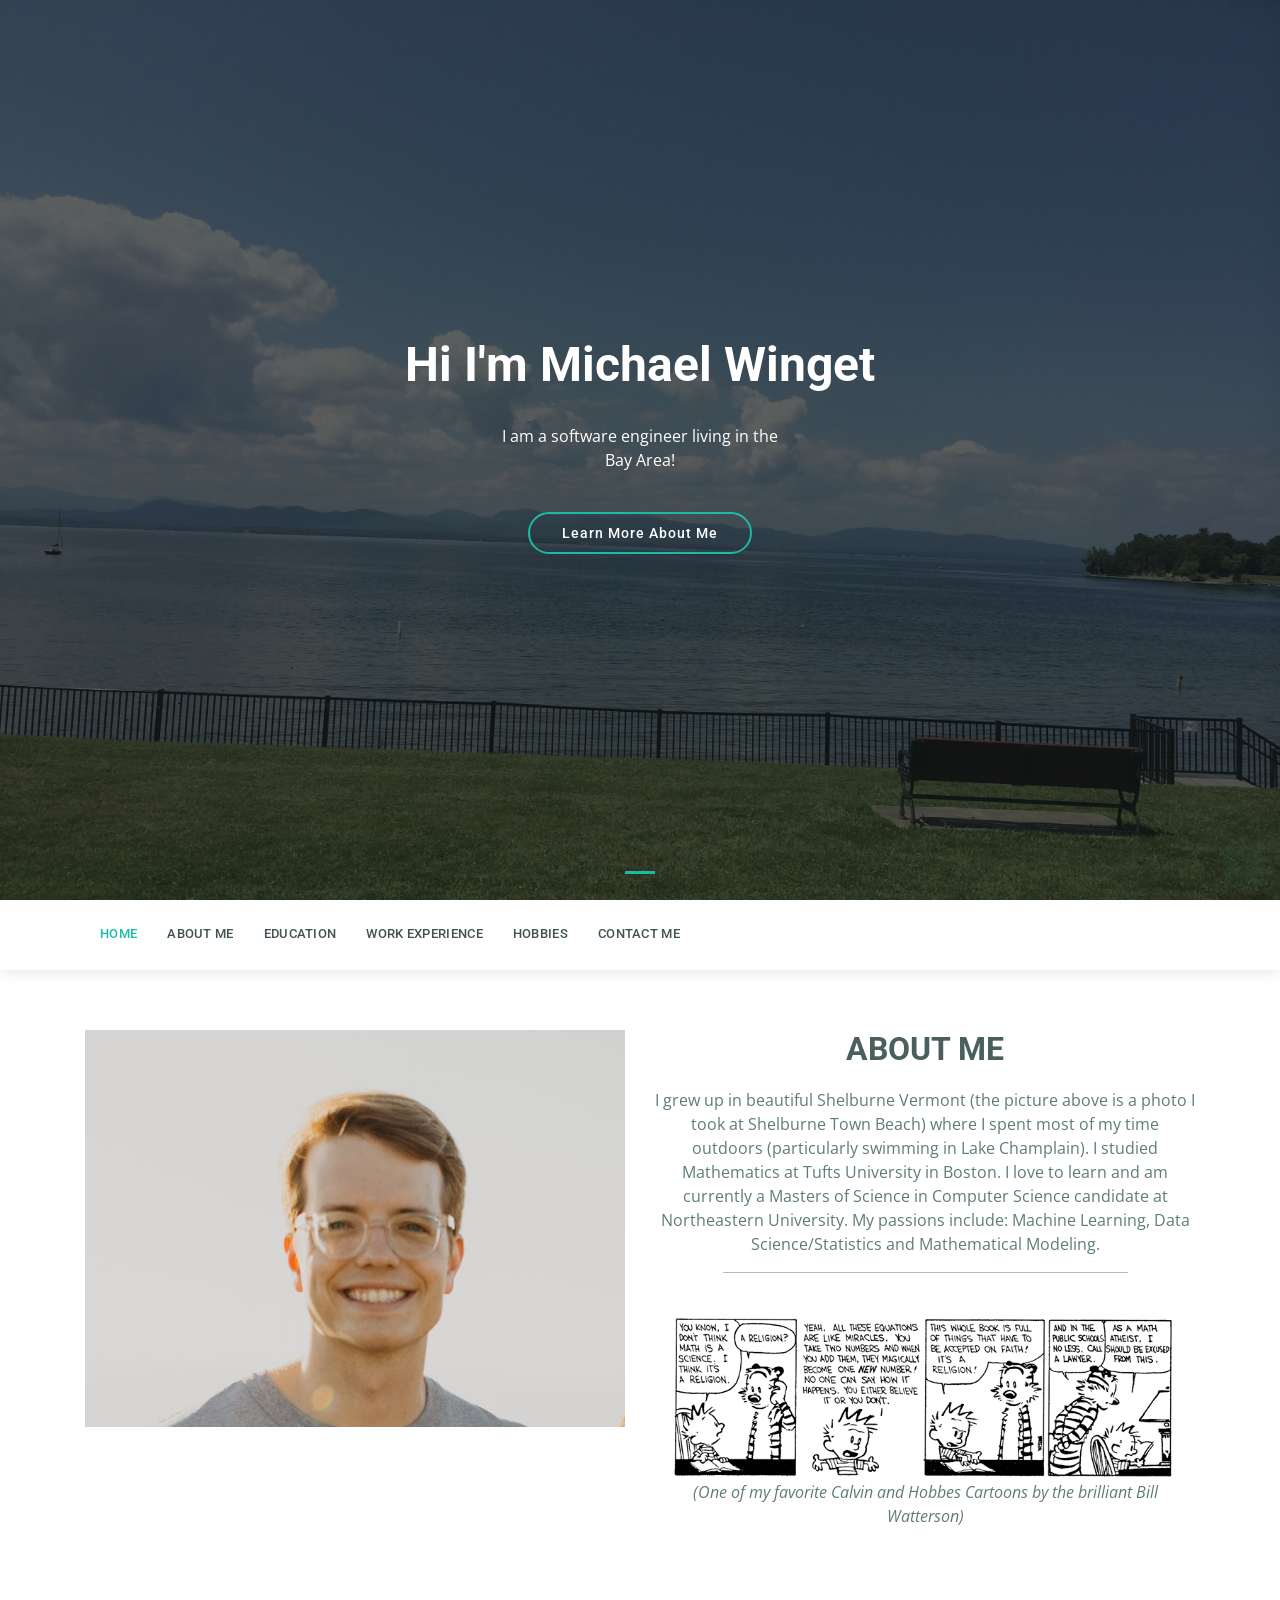
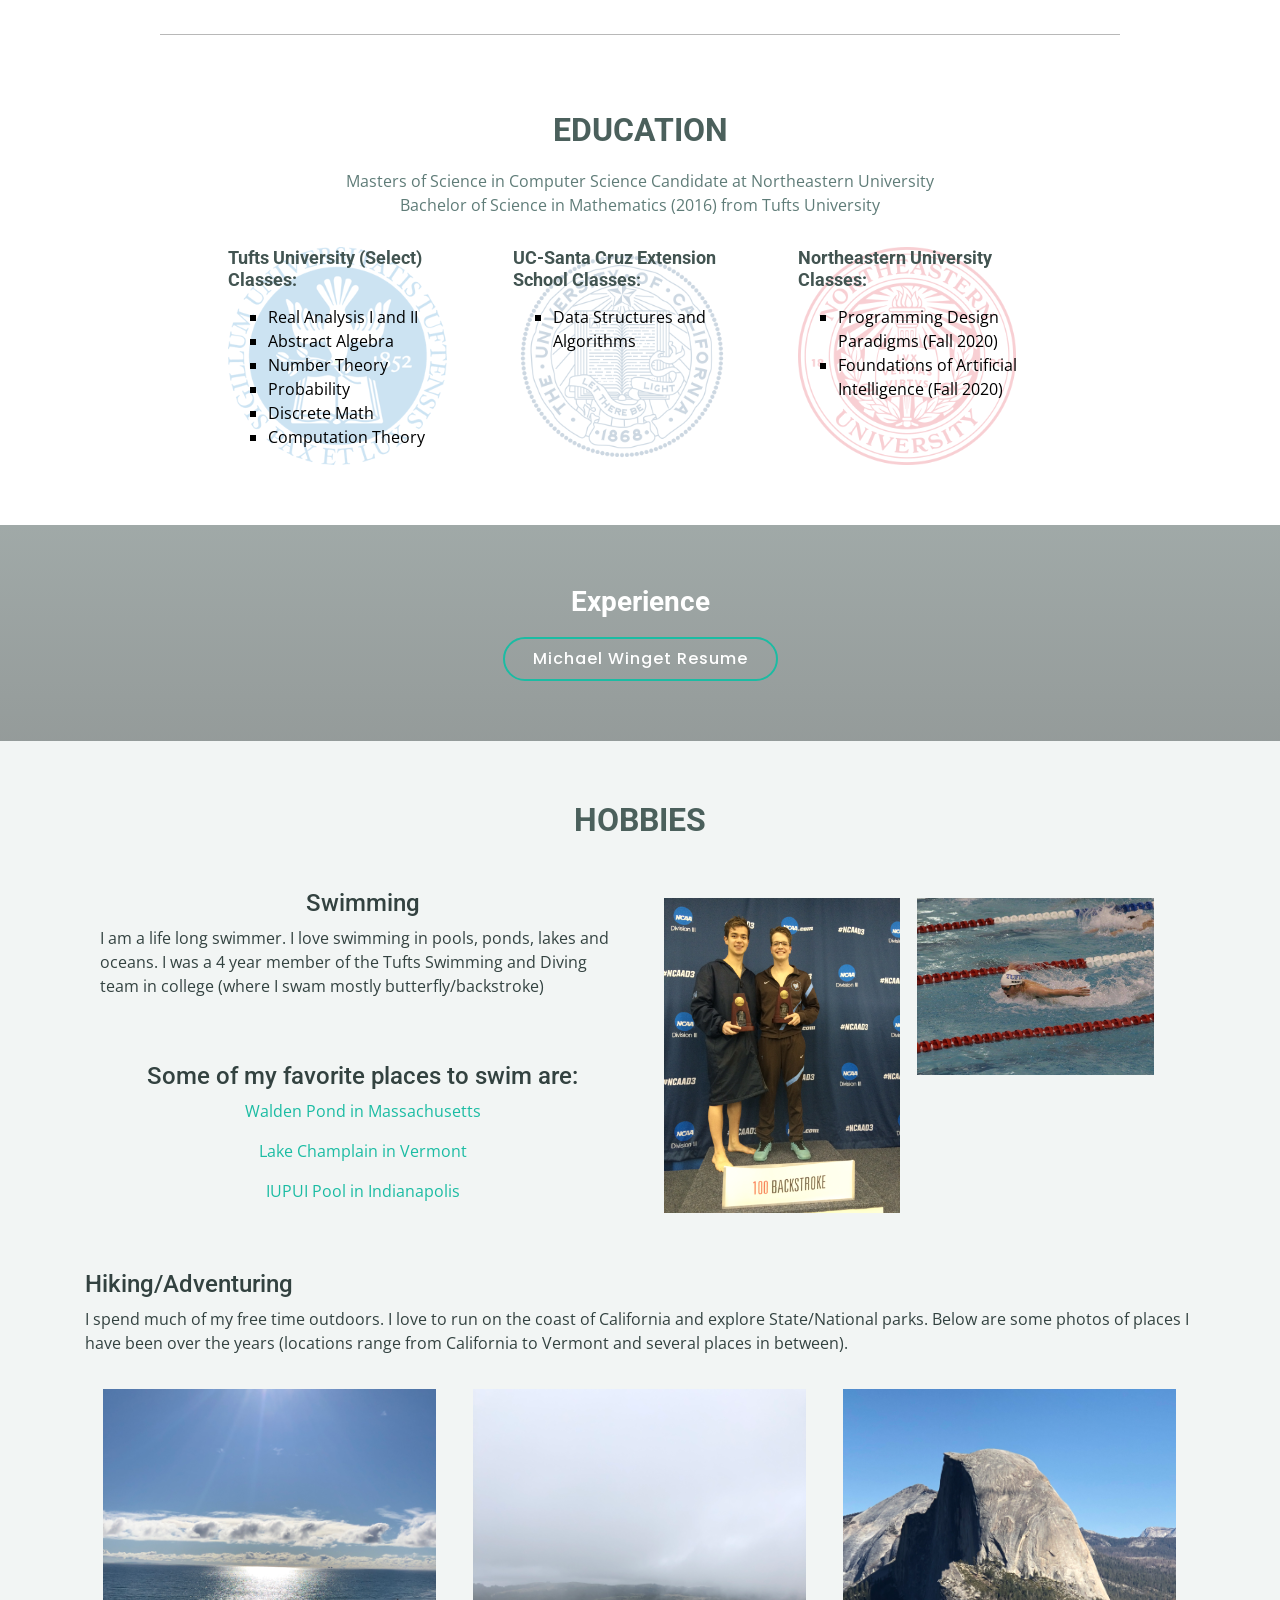
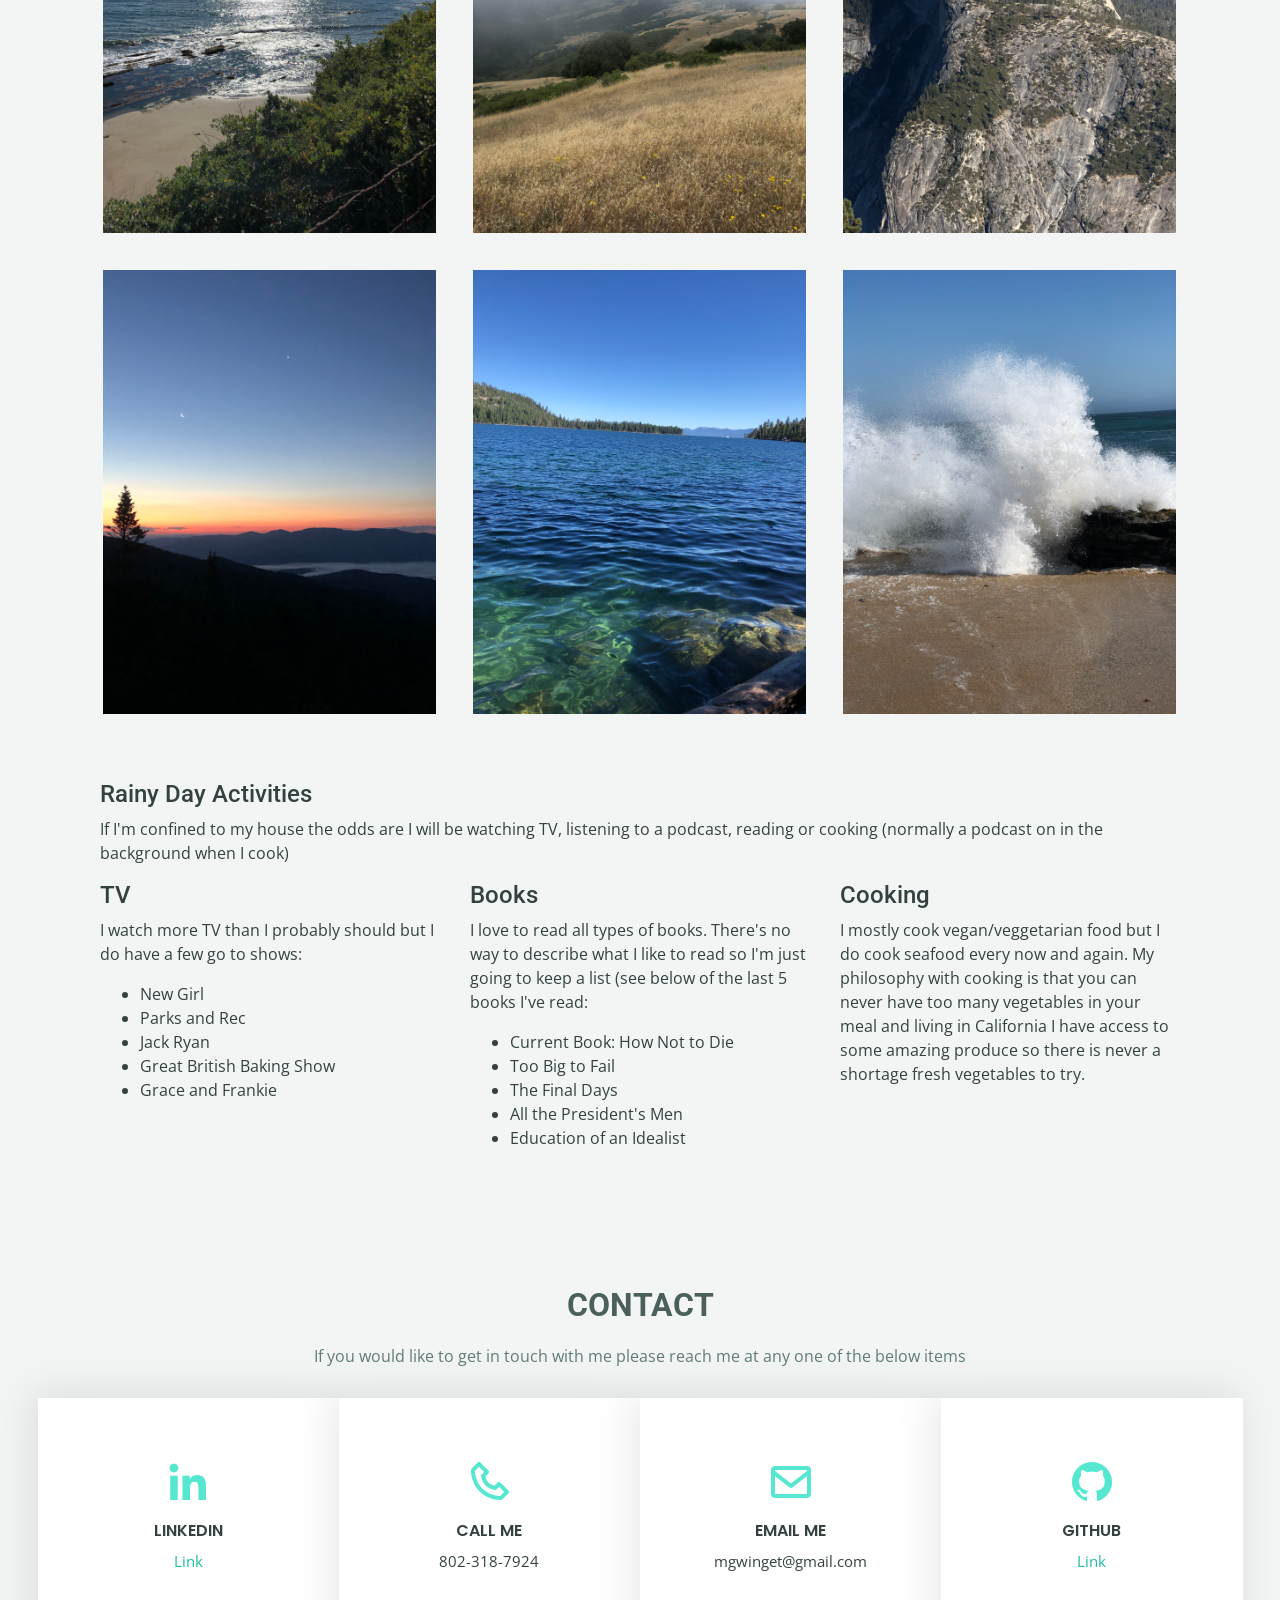
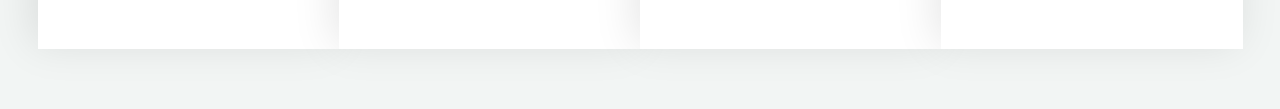
==== commit c3e13b1e: "Update Resume Name Change Updating my resume to the correct name so the file is found" ====
--- a/index.html
+++ b/index.html
@@ -173,7 +173,7 @@
 
         <div class="text-center">
           <h3>Experience</h3>
-          <a class="cta-btn" href="Michael Winget Resume June 2020.pdf" target="_blank"> Michael Winget Resume </a>
+          <a class="cta-btn" href="Michael-Winget-Resume-2020-Full-Time.pdf" target="_blank"> Michael Winget Resume </a>
         </div>
 
       </div>
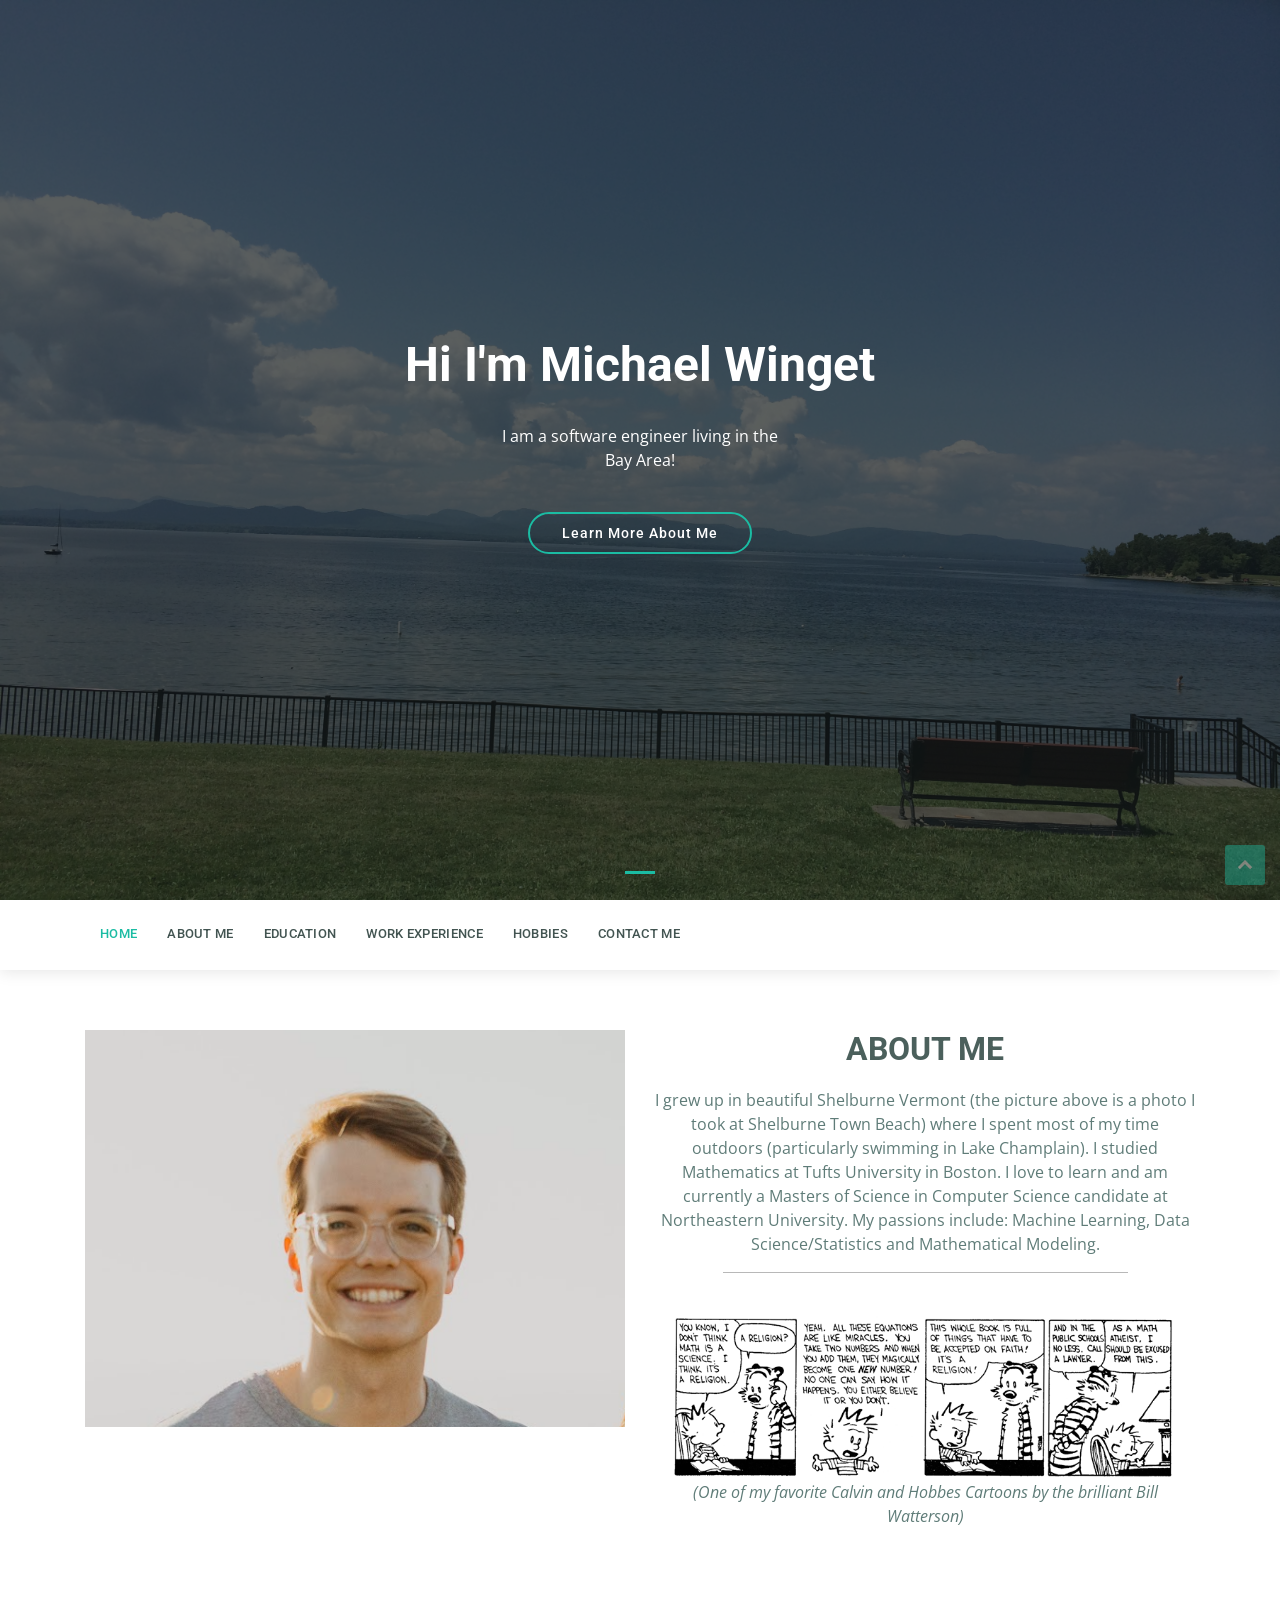
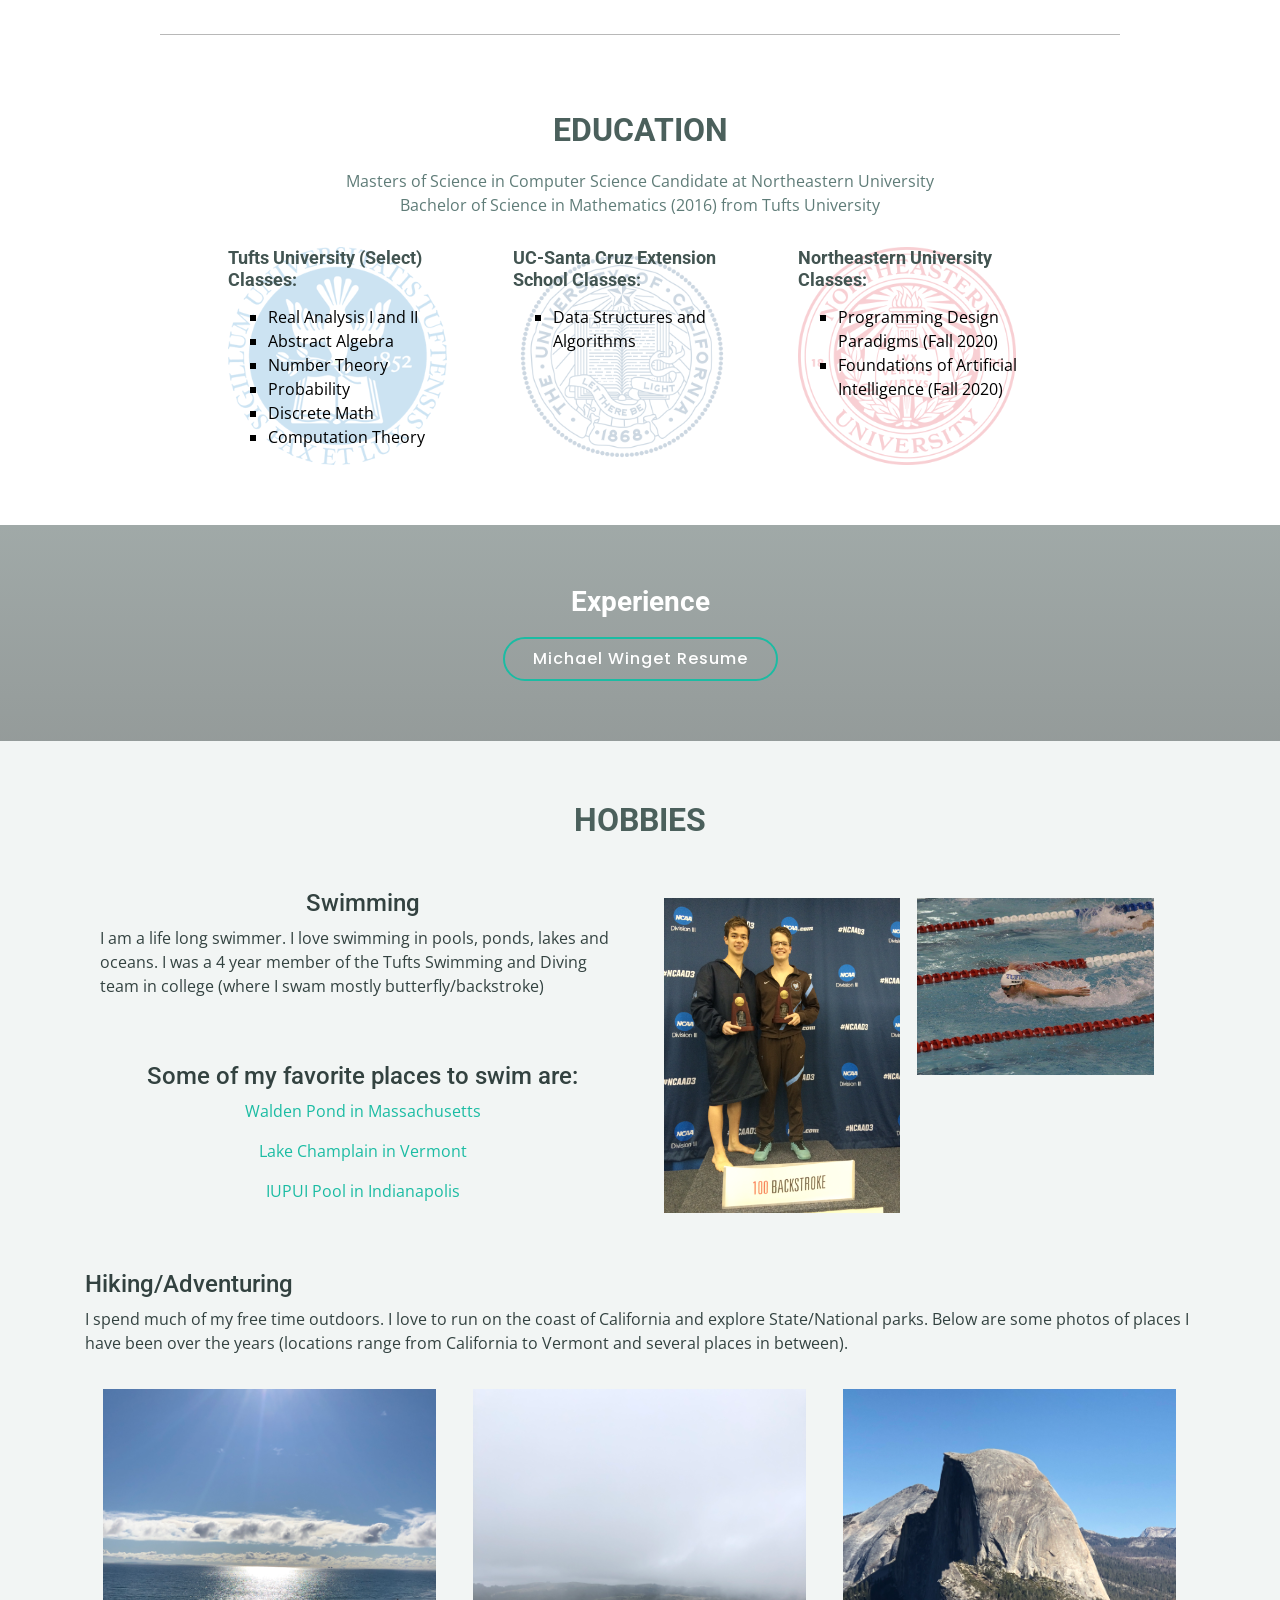
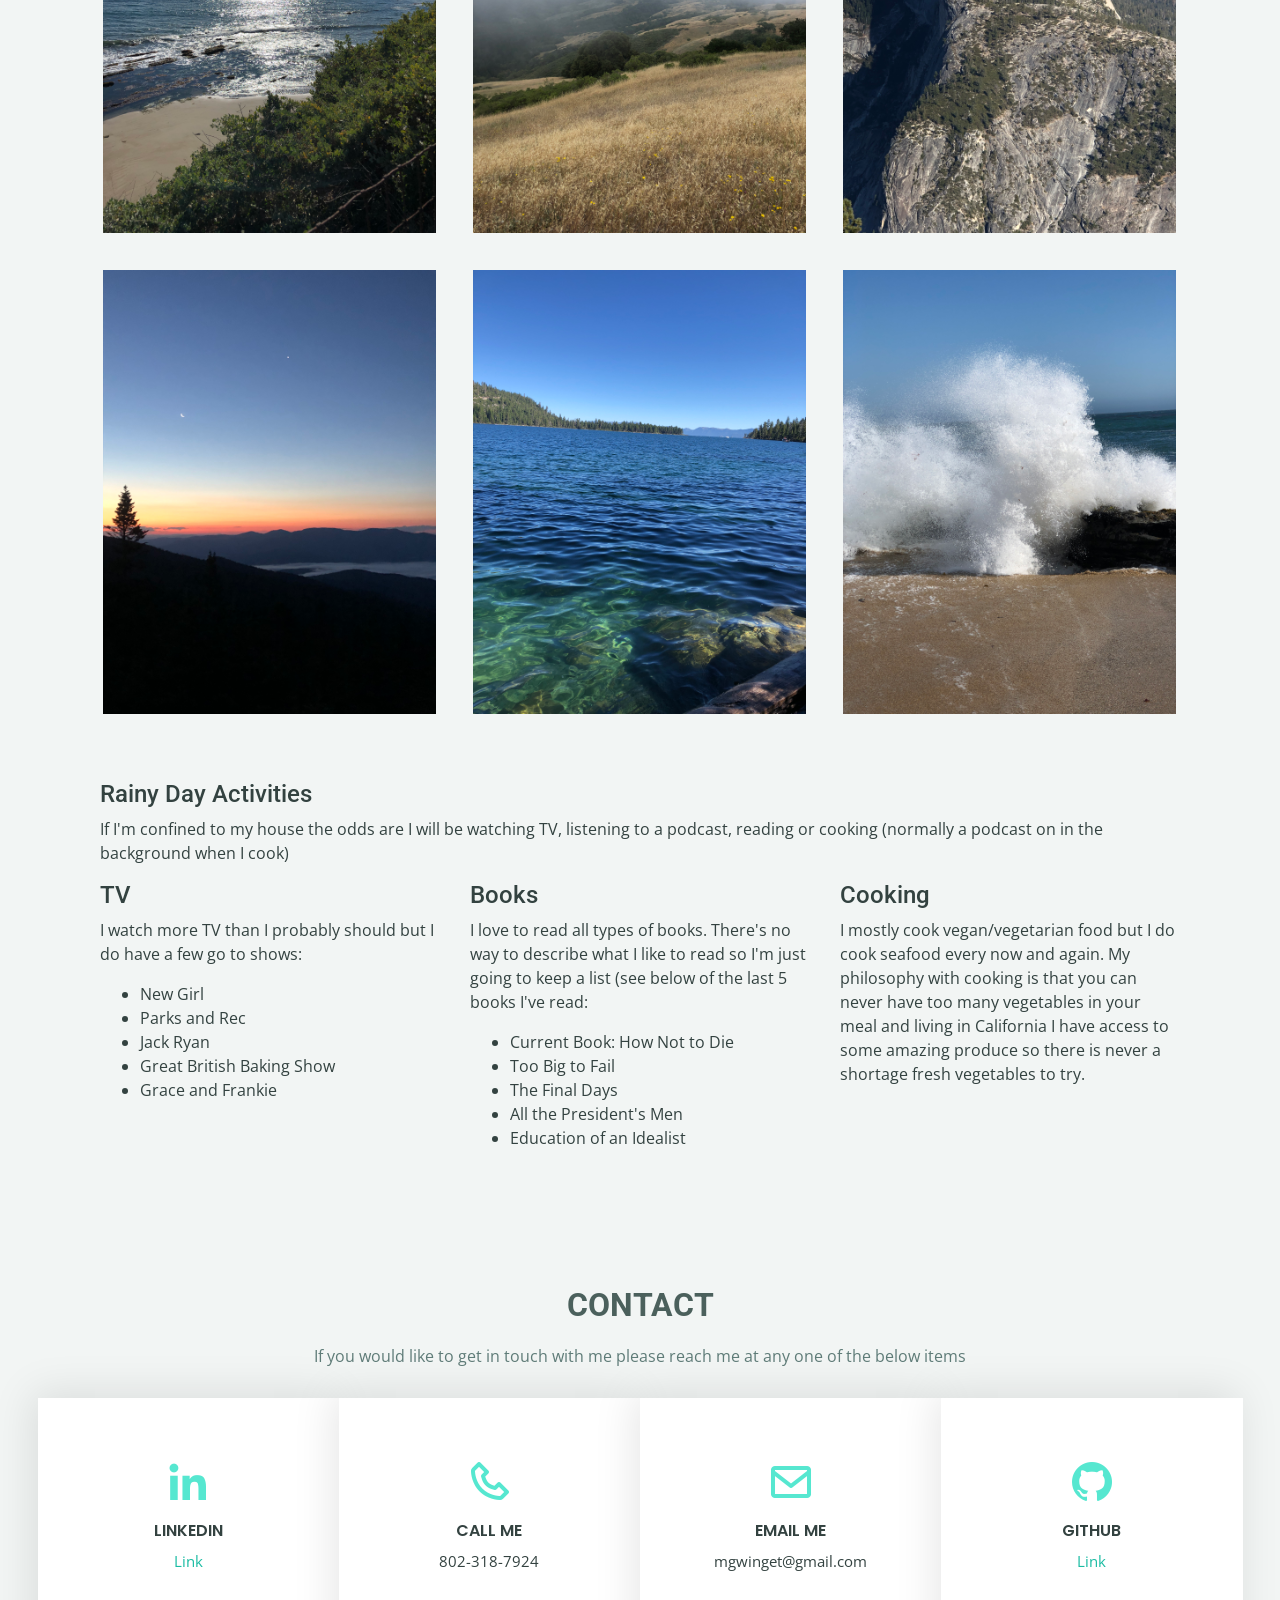
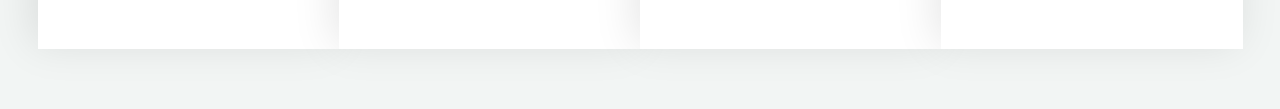
==== commit 244d1c93: "Spelling update" ====
--- a/index.html
+++ b/index.html
@@ -261,7 +261,7 @@
 
             <div class="col-sm-4">
               <h4>Cooking</h4>
-              <p>I mostly cook vegan/veggetarian food but I do cook seafood every now and again. My philosophy with cooking is that you can never have too many vegetables in your meal and living in California I have access to some amazing produce so there is never a shortage fresh vegetables to try.</p>
+              <p>I mostly cook vegan/vegetarian food but I do cook seafood every now and again. My philosophy with cooking is that you can never have too many vegetables in your meal and living in California I have access to some amazing produce so there is never a shortage fresh vegetables to try.</p>
             </div>
             
           </div>
